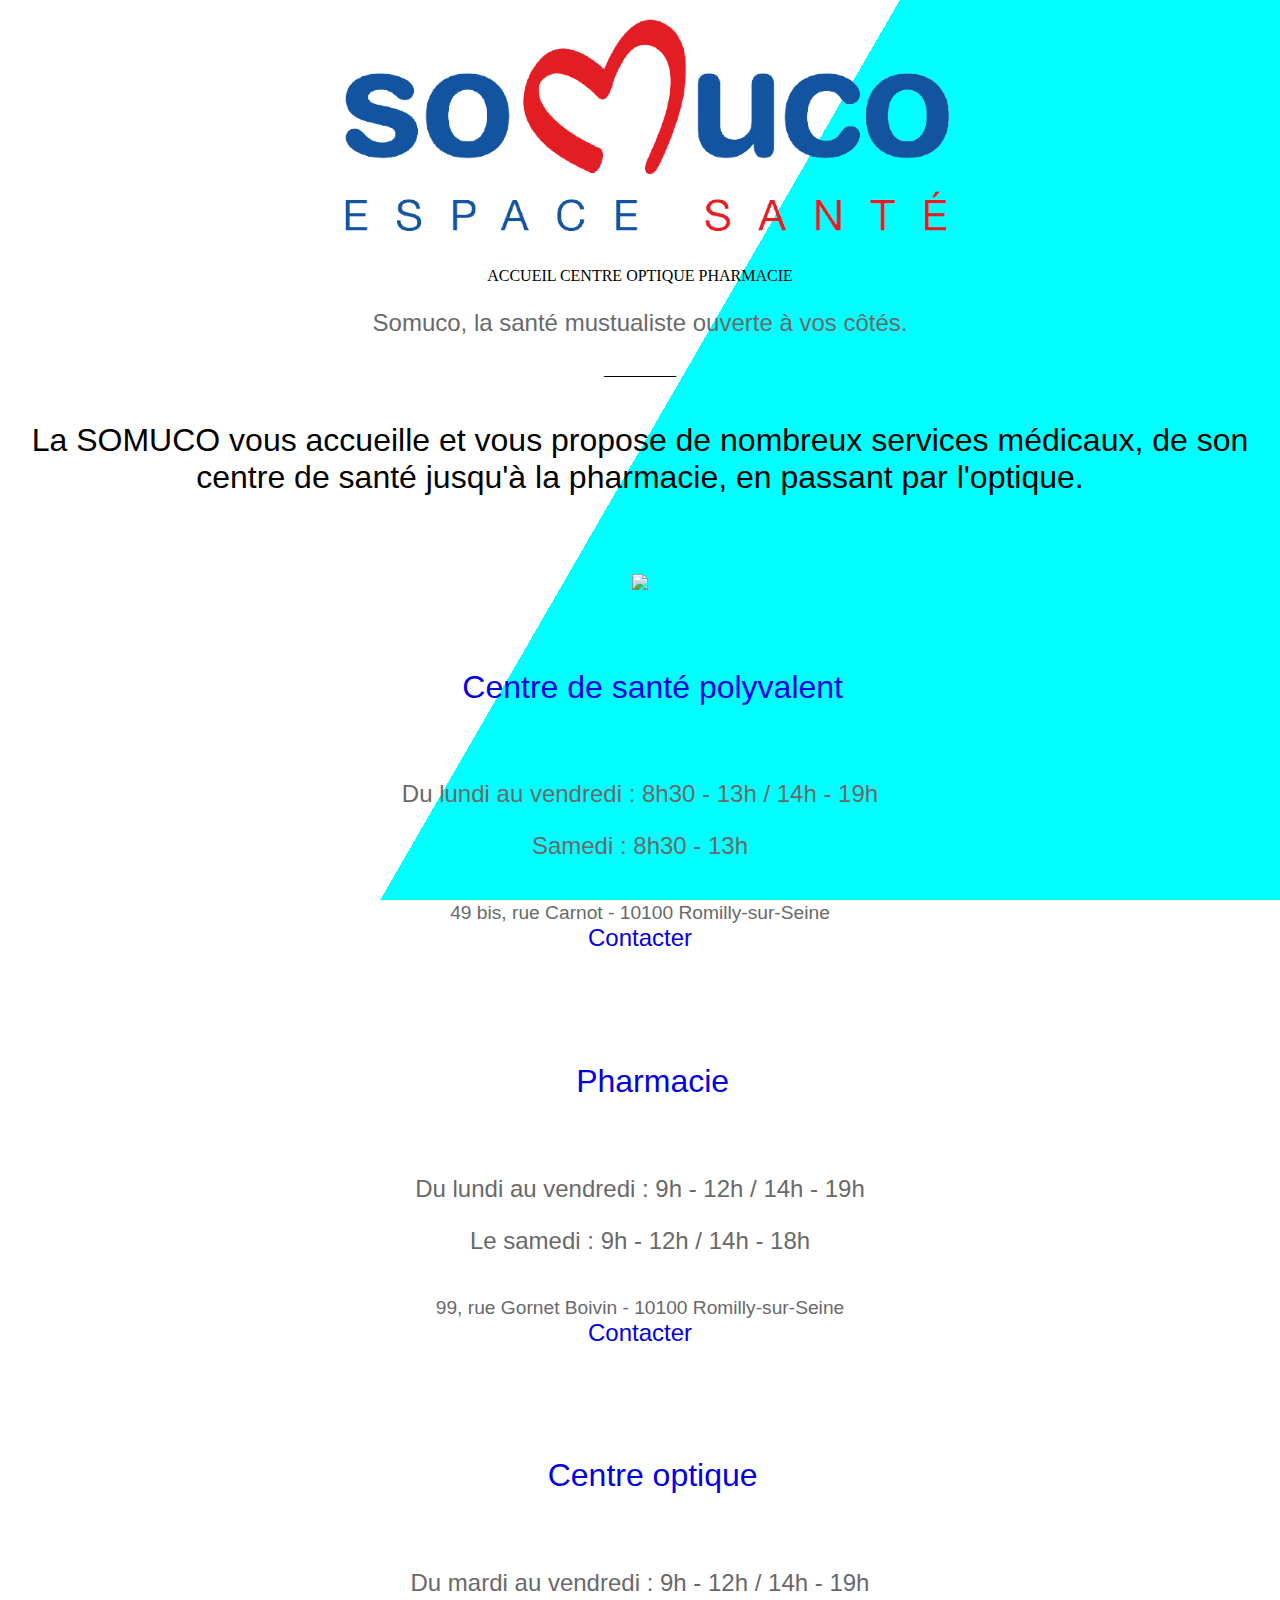
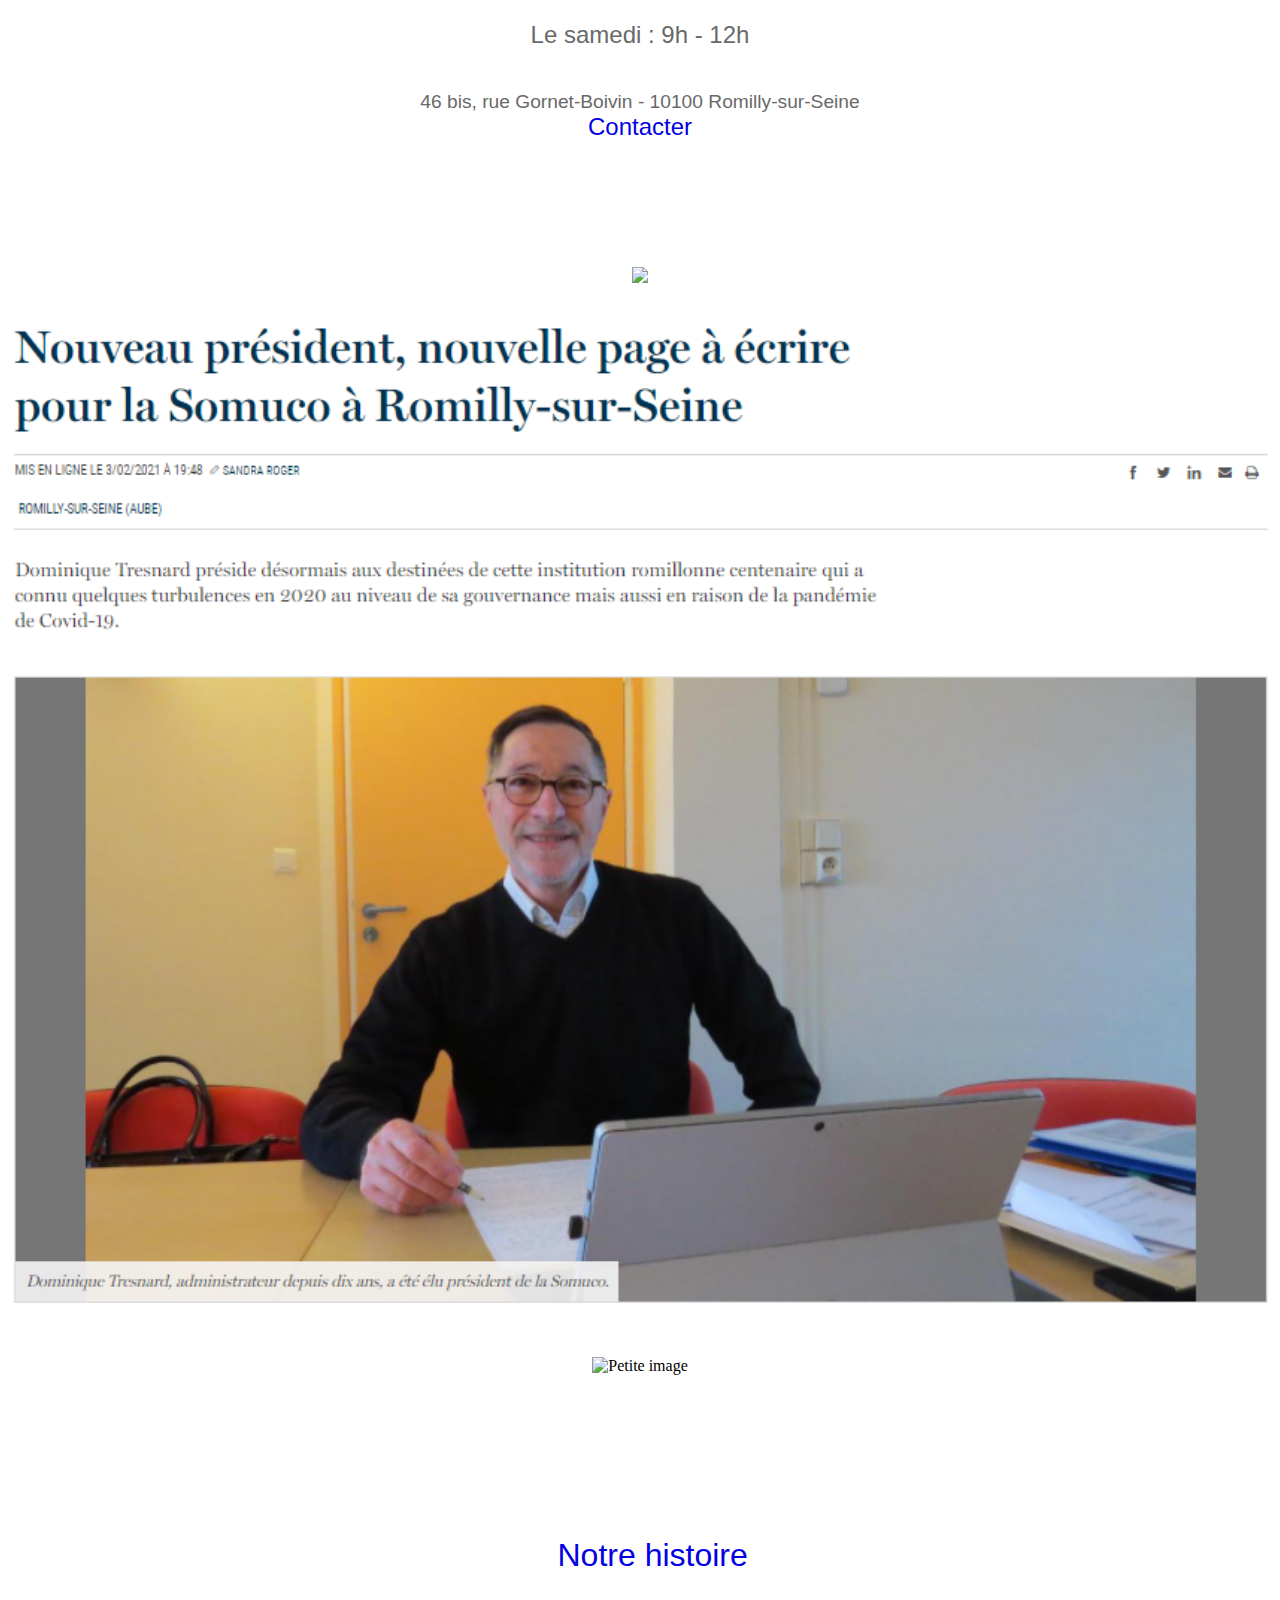
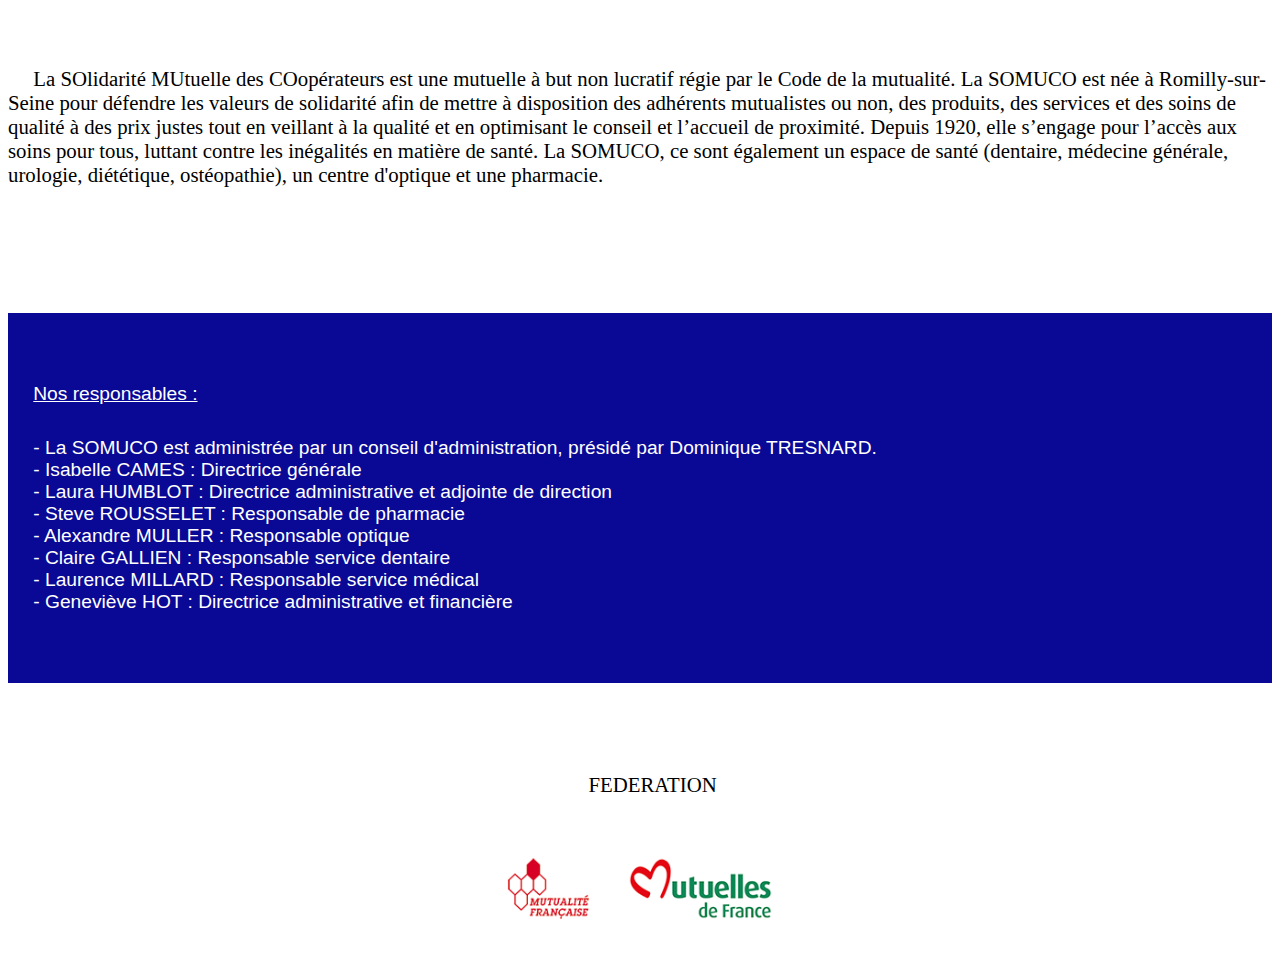
==== index.html @ 4b315953 "Ajout de l'image Grippe.png en actu" ====
<!DOCTYPE html>
<html>

<head>
    <meta charset="utf-8">
    <meta name="viewport" content="width=device-width" />
    <title>Somuco.fr</title>
    <link rel="stylesheet" href="style.css">
    <base href=Somuco.fr>
    <link rel="shortcut icon" type="image/x-icon" href="img/coeur2.png" />
</head>




<style>
    body {
        background-image: -webkit-linear-gradient(-30deg, white 50%, cyan 50%);
        background-attachment: fixed;
        background-position:100%;
    }
</style>





<body>
    <header>
        <center>
            <img src="img/logo2.png" width=50% height=auto>
        </center>

        <center>
            <br/>
            <div>
                <buttonmenu onclick="window.location.href = 'index.html'">ACCUEIL  </buttonmenu>
                <buttonmenu onclick="window.location.href = 'centre.html'">CENTRE  </buttonmenu>
                <buttonmenu onclick="window.location.href = 'optique.html'">OPTIQUE  </buttonmenu>
                <buttonmenu onclick="window.location.href = 'pharmacie.html'">PHARMACIE  </buttonmenu>
            </div>
            <br/>
        </center>

        <center>
            <h3>Somuco, la santé mustualiste ouverte à vos côtés.</h3>
        </center>
    </header>




    <p>
    <center>
        <sepa>_________</sepa>
        <h4>La SOMUCO vous accueille et vous propose de nombreux services médicaux, de son centre de santé jusqu'à la pharmacie, en passant par l'optique. </h4>
    </center>
    </p>
    <br/><br/>

    <center><img src="img/horloge.png" width=30% height=auto>
    
        <h6>Centre de santé polyvalent</h6>
        <h3>Du lundi au vendredi : 8h30 - 13h / 14h - 19h</h3>
        <h3>Samedi : 8h30 - 13h</h3>
        <br/>
        <h3bis>49 bis, rue Carnot - 10100 Romilly-sur-Seine</h3bis>
        <br/>
        <a href="centre.html"><e1>Contacter</e1></a>
        
        <br/><br/><br/>
        <h6>Pharmacie</h6>
        <h3>Du lundi au vendredi : 9h - 12h / 14h - 19h</h3>
        <h3>Le samedi : 9h - 12h / 14h - 18h</h3>
        <br/>
        <h3bis>99, rue Gornet Boivin - 10100 Romilly-sur-Seine</h3bis>
        <br/>
        <a href="pharmacie.html"><e1>Contacter</e1></a>

        <br/><br/><br/>
        <h6>Centre optique</h6>
        <h3>Du mardi au vendredi : 9h - 12h / 14h - 19h</h3>
        <h3>Le samedi : 9h - 12h </h3>
        <br/>
        <h3bis>46 bis, rue Gornet-Boivin - 10100 Romilly-sur-Seine</h3bis>
        <br/>
        <a href="optique.html"><e1>Contacter</e1></a>
    
    </center>
    <br/><br/><br/><br/><br/><br/><br/>




    <center><img src="img/journal.png" width=30% height=auto></center>
    <br/>

    <center>
    <p class="zoom"><a href="https://abonne.lest-eclair.fr/id229327/article/2021-02-03/nouveau-president-nouvelle-page-ecrire-pour-la-somuco-romilly-sur-seine" target="_blank"><img src="img/actu/journalDom.png" alt="Petite image" width=100%/></a></p>
    <br/>
    <p class="zoom"><img src="img/actu/Grippe.PNG" alt="Petite image" width=50%/></p>
    </center>
    <br/><br/><br/><br/>




    <center><h6>Notre histoire</h6></center>
    <br/>
    <h8>
        La SOlidarité MUtuelle des COopérateurs est une mutuelle à but non lucratif régie par le Code de la mutualité. La SOMUCO est née à Romilly-sur-Seine pour défendre les valeurs de solidarité afin de mettre à disposition des adhérents mutualistes ou non,
        des produits, des services et des soins de qualité à des prix justes tout en veillant à la qualité et en optimisant le conseil et l’accueil de proximité. Depuis 1920, elle s’engage pour l’accès aux soins pour tous, luttant contre les inégalités
        en matière de santé. La SOMUCO, ce sont également un espace de santé (dentaire, médecine générale, urologie, diététique, ostéopathie), un centre d'optique et une pharmacie.
    </h8>
    <br/><br/><br/><br/><br/><br/><br/><br/>




    <form>
            <h5><u>Nos responsables :</u></h5>
            <h5>- La SOMUCO est administrée par un conseil d'administration, présidé par Dominique TRESNARD.
                <br/>- Isabelle CAMES : Directrice générale
                <br/>- Laura HUMBLOT : Directrice administrative et adjointe de direction 
                <br/>- Steve ROUSSELET : Responsable de pharmacie
                <br/>- Alexandre MULLER : Responsable optique 
                <br/>- Claire GALLIEN : Responsable service dentaire
                <br/>- Laurence MILLARD : Responsable service médical
                <br/>- Geneviève HOT : Directrice administrative et financière 
                <br/>
            </h5>
    </form>
    <br/><br/><br/><br/><br/>




    <footer>
        <center>
            <h8>FEDERATION</h8>
            <br/><br/><br/><br/>
            <img src="img/federation.png">
        </center>
    </footer>
    <br/><br/>

    <créé en janvier 2021 Par Maxence Jack Daniel GUY, né le 23 septembre 2003 à Reims, via le logiciel VSCode>


</body>

</html>
---- style.css ----
@media screen and (min-width:1300px){

    body {
        background-position: 100%;
        background-attachment: fixed;
    }

    div {
        text-align: center;
        display: inline-block;
    }

    vertical {
        vertical-align: middle;
    }

    button {
        float: left;
        width: 300px;
        line-height: 50px;
        border-block-end-style: blue;
        color: rgb(16, 16, 148);
        font-family: -apple-system, BlinkMacSystemFont, 'Segoe UI', Roboto, Oxygen, Ubuntu, Cantarell, 'Open Sans', 'Helvetica Neue', sans-serif;
        font-weight: bold;
        font-size: 125%;
        background-color: rgba(255, 255, 255, 0);
        border: white;
        display: block;
        margin: auto;
    }

    button:hover {
        text-decoration: underline;
        color: rgb(9, 9, 150);
    }

    a:link {
        text-decoration: none;
    }

    a:hover {
        text-decoration: underline;
    }

    .zoom {
        -webkit-transform: scale(1);
        transform: scale(1);
        -webkit-transition: .3s ease-in-out;
        transition: .3s ease-in-out;
    }

    .zoom:hover {
        -webkit-transform: scale(1.2);
        transform: scale(1.2);
    }

    .d1 {
        width: 576px;
        height: 432px;
        margin: 50px auto;
        box-shadow: 0px 15px 10px -5px #777;
        background-color: #EDEDED;
        background-size: contain;
        animation: fondu 15s ease-in-out infinite both;
    }

    .d1:hover {
        animation-play-state: paused;
    }

    #slideshow {
        position: left;
        width: 100%;
        height: auto;
        overflow: hidden;
    }

    #colonne {
        column-count: 3;
        column-width: 100px;
    }

    #colonne1 {
        float: left;
        width: 1/3%;
        background: rgba(255, 255, 255, 0);
        padding-left: 2%;
    }

    #colonne2 {
        float: right;
        width: 1/3%;
        background: rgba(255, 255, 255, 0);
        padding-right: 2%;
    }

    #centre {
        background: rgba(255, 255, 255, 0);
        overflow: hidden;
        float: right;
        float: left;
        width: 1/3%;
        padding-left: 4%;
        padding-right: 4%;
    }

    .flotte {
        float: left;
        padding-right: 3%;
        padding-left: 1%;
    }

    .flotte2 {
        float: right;
        padding-left: 3%;
    }

    form {
        background-color: rgb(9, 9, 150);
        padding-top: 3%;
        padding-bottom: 3%;
    }

    form2 {
        background-color: rgba(255, 0, 0, 0.863);
        padding-top: 3%;
        padding-bottom: 3%;
    }

    form3 {
        background-color: white;
        text-align: right;
    }

    h2 {
        color: rgb(4, 0, 228);
        font-family: 'Trebuchet MS', 'Lucida Sans Unicode', 'Lucida Grande', 'Lucida Sans', Arial, sans-serif;
        font-size: 225%;
    }

    h3 {
        color: rgb(105, 105, 105);
        font-family: -apple-system, BlinkMacSystemFont, 'Segoe UI', Roboto, Oxygen, Ubuntu, Cantarell, 'Open Sans', 'Helvetica Neue', sans-serif;
        font-size: 150%;
        font-weight: lighter;
    }

    h3bis {
        color: rgb(105, 105, 105);
        font-family: -apple-system, BlinkMacSystemFont, 'Segoe UI', Roboto, Oxygen, Ubuntu, Cantarell, 'Open Sans', 'Helvetica Neue', sans-serif;
        font-size: 120%;
        font-weight: lighter;
    }

    h4 {
        font-family: -apple-system, BlinkMacSystemFont, 'Segoe UI', Roboto, Oxygen, Ubuntu, Cantarell, 'Open Sans', 'Helvetica Neue', sans-serif;
        font-size: 200%;
        font-weight: lighter;
    }

    e4 {
        font-family: -apple-system, BlinkMacSystemFont, 'Segoe UI', Roboto, Oxygen, Ubuntu, Cantarell, 'Open Sans', 'Helvetica Neue', sans-serif;
        font-size: 200%;
        font-weight: lighter;
        margin-top: 0%;
    }

    h5 {
        font-family: -apple-system, BlinkMacSystemFont, 'Segoe UI', Roboto, Oxygen, Ubuntu, Cantarell, 'Open Sans', 'Helvetica Neue', sans-serif;
        font-weight: lighter;
        color: white;
        padding-left: 2%;
        font-size: 120%;
        text-align: left;
    }

    h6 {
        font-family: -apple-system, BlinkMacSystemFont, 'Segoe UI', Roboto, Oxygen, Ubuntu, Cantarell, 'Open Sans', 'Helvetica Neue', sans-serif;
        font-size: 200%;
        font-weight: lighter;
        color: rgb(4, 0, 228);
        padding-left: 2%;
    }

    h7 {
        font-family: -apple-system, BlinkMacSystemFont, 'Segoe UI', Roboto, Oxygen, Ubuntu, Cantarell, 'Open Sans', 'Helvetica Neue', sans-serif;
        font-size: 200%;
        font-weight: lighter;
        color: red;
        padding-left: 2%;
    }

    h8 {
        font-family: 'Times New Roman', Times, serif;
        font-size: 130%;
        font-weight: lighter;
        padding-left: 2%;
    }

    h9 {
        color: red;
    }

    e1 {
        color: rgb(4, 0, 228);
        font-family: -apple-system, BlinkMacSystemFont, 'Segoe UI', Roboto, Oxygen, Ubuntu, Cantarell, 'Open Sans', 'Helvetica Neue', sans-serif;
        font-size: 150%;
        font-weight: lighter;
    }

    e2 {
        color: rgb(16, 16, 148);
        font-family: -apple-system, BlinkMacSystemFont, 'Segoe UI', Roboto, Oxygen, Ubuntu, Cantarell, 'Open Sans', 'Helvetica Neue', sans-serif;
        font-weight: bold;
        font-size: 125%;
        vertical-align: middle;
    }
}




@media screen and (max-width:1080) and (min-width:1080px) {

    body {
        background-position: 200%;
        background-attachment: fixed;
        width:50%;
    }

    div {
        text-align: center;
        display: inline-block;
    }

    vertical {
        vertical-align: middle;
    }

    button {
        float: left;
        width: 300px;
        line-height: 50px;
        border-block-end-style: blue;
        color: rgb(16, 16, 148);
        font-family: -apple-system, BlinkMacSystemFont, 'Segoe UI', Roboto, Oxygen, Ubuntu, Cantarell, 'Open Sans', 'Helvetica Neue', sans-serif;
        font-weight: bold;
        font-size: 125%;
        background-color: rgba(255, 255, 255, 0);
        border: white;
        display: block;
        margin: auto;
    }

    button:hover {
        text-decoration: underline;
        color: rgb(9, 9, 150);
    }

    a:link {
        text-decoration: none;
    }

    a:hover {
        text-decoration: underline;
    }

    .zoom {
        -webkit-transform: scale(1);
        transform: scale(1);
        -webkit-transition: .3s ease-in-out;
        transition: .3s ease-in-out;
    }

    .zoom:hover {
        -webkit-transform: scale(1.2);
        transform: scale(1.2);
    }

    .d1 {
        width: 576px;
        height: 432px;
        margin: 50px auto;
        box-shadow: 0px 15px 10px -5px #777;
        background-color: #EDEDED;
        background-size: contain;
        animation: fondu 15s ease-in-out infinite both;
    }

    .d1:hover {
        animation-play-state: paused;
    }

    #slideshow {
        position: left;
        width: 100%;
        height: auto;
        overflow: hidden;
    }

    #colonne {
        column-count: 3;
        column-width: 100px;
    }

    #colonne1 {
        float: left;
        width: 1/3%;
        background: rgba(255, 255, 255, 0);
        padding-left: 2%;
    }

    #colonne2 {
        float: right;
        width: 1/3%;
        background: rgba(255, 255, 255, 0);
        padding-right: 2%;
    }

    #centre {
        background: rgba(255, 255, 255, 0);
        overflow: hidden;
        float: right;
        float: left;
        width: 1/3%;
        padding-left: 4%;
        padding-right: 4%;
    }

    .flotte {
        float: left;
        padding-right: 3%;
        padding-left: 1%;
    }

    .flotte2 {
        float: right;
        padding-left: 3%;
    }

    form {
        background-color: rgb(9, 9, 150);
        padding-top: 3%;
        padding-bottom: 3%;
    }

    form2 {
        background-color: rgba(255, 0, 0, 0.863);
        padding-top: 3%;
        padding-bottom: 3%;
    }

    form3 {
        background-color: white;
        text-align: right;
    }

    h2 {
        color: rgb(4, 0, 228);
        font-family: 'Trebuchet MS', 'Lucida Sans Unicode', 'Lucida Grande', 'Lucida Sans', Arial, sans-serif;
        font-size: 225%;
    }

    h3 {
        color: rgb(105, 105, 105);
        font-family: -apple-system, BlinkMacSystemFont, 'Segoe UI', Roboto, Oxygen, Ubuntu, Cantarell, 'Open Sans', 'Helvetica Neue', sans-serif;
        font-size: 150%;
        font-weight: lighter;
    }

    h3bis {
        color: rgb(105, 105, 105);
        font-family: -apple-system, BlinkMacSystemFont, 'Segoe UI', Roboto, Oxygen, Ubuntu, Cantarell, 'Open Sans', 'Helvetica Neue', sans-serif;
        font-size: 120%;
        font-weight: lighter;
    }

    h4 {
        font-family: -apple-system, BlinkMacSystemFont, 'Segoe UI', Roboto, Oxygen, Ubuntu, Cantarell, 'Open Sans', 'Helvetica Neue', sans-serif;
        font-size: 200%;
        font-weight: lighter;
    }

    e4 {
        font-family: -apple-system, BlinkMacSystemFont, 'Segoe UI', Roboto, Oxygen, Ubuntu, Cantarell, 'Open Sans', 'Helvetica Neue', sans-serif;
        font-size: 200%;
        font-weight: lighter;
        margin-top: 0%;
    }

    h5 {
        font-family: -apple-system, BlinkMacSystemFont, 'Segoe UI', Roboto, Oxygen, Ubuntu, Cantarell, 'Open Sans', 'Helvetica Neue', sans-serif;
        font-weight: lighter;
        color: white;
        padding-left: 2%;
        font-size: 120%;
        text-align: left;
    }

    h6 {
        font-family: -apple-system, BlinkMacSystemFont, 'Segoe UI', Roboto, Oxygen, Ubuntu, Cantarell, 'Open Sans', 'Helvetica Neue', sans-serif;
        font-size: 200%;
        font-weight: lighter;
        color: rgb(4, 0, 228);
        padding-left: 2%;
    }

    h7 {
        font-family: -apple-system, BlinkMacSystemFont, 'Segoe UI', Roboto, Oxygen, Ubuntu, Cantarell, 'Open Sans', 'Helvetica Neue', sans-serif;
        font-size: 200%;
        font-weight: lighter;
        color: red;
        padding-left: 2%;
    }

    h8 {
        font-family: 'Times New Roman', Times, serif;
        font-size: 130%;
        font-weight: lighter;
        padding-left: 2%;
    }

    h9 {
        color: red;
    }

    e1 {
        color: rgb(4, 0, 228);
        font-family: -apple-system, BlinkMacSystemFont, 'Segoe UI', Roboto, Oxygen, Ubuntu, Cantarell, 'Open Sans', 'Helvetica Neue', sans-serif;
        font-size: 150%;
        font-weight: lighter;
    }

    e2 {
        border-block-end-style: blue;
        color: rgb(16, 16, 148);
        font-family: -apple-system, BlinkMacSystemFont, 'Segoe UI', Roboto, Oxygen, Ubuntu, Cantarell, 'Open Sans', 'Helvetica Neue', sans-serif;
        font-weight: bold;
        font-size: 125%;
        vertical-align: middle;
    }
}




@media screen and (min-width:1080px) and (max-width: 1400px) {
    body {
        background-attachment: fixed;
    }

    div {
        text-align: center;
        display: inline-block;
    }

    vertical {
        vertical-align: middle;
    }

    button {
        float: left;
        width: 150px;
        line-height: 50px;
        border-block-end-style: blue;
        color: rgb(16, 16, 148);
        font-family: -apple-system, BlinkMacSystemFont, 'Segoe UI', Roboto, Oxygen, Ubuntu, Cantarell, 'Open Sans', 'Helvetica Neue', sans-serif;
        font-weight: bold;
        font-size: 125%;
        background-color: rgba(255, 255, 255, 0);
        border: white;
        display: block;
        margin: auto;
    }

    button:hover {
        text-decoration: underline;
        color: rgb(9, 9, 150);
    }

    a:link {
        text-decoration: none;
    }

    a:hover {
        text-decoration: underline;
    }

    .zoom {
        -webkit-transform: scale(1);
        transform: scale(1);
        -webkit-transition: .3s ease-in-out;
        transition: .3s ease-in-out;
    }

    .zoom:hover {
        -webkit-transform: scale(1.2);
        transform: scale(1.2);
    }

    .d1 {
        width: 576px;
        height: 432px;
        margin: 50px auto;
        box-shadow: 0px 15px 10px -5px #777;
        background-color: #EDEDED;
        background-size: contain;
        animation: fondu 15s ease-in-out infinite both;
    }

    .d1:hover {
        animation-play-state: paused;
    }

    #slideshow {
        position: left;
        width: 100%;
        height: auto;
        overflow: hidden;
    }

    #colonne {
        column-count: 3;
        column-width: 100px;
    }

    #colonne1 {
        float: left;
        width: 1/3%;
        background: rgba(255, 255, 255, 0);
        padding-left: 2%;
    }

    #colonne2 {
        float: right;
        width: 1/3%;
        background: rgba(255, 255, 255, 0);
        padding-right: 2%;
    }

    #centre {
        background: rgba(255, 255, 255, 0);
        overflow: hidden;
        float: right;
        float: left;
        width: 1/3%;
        padding-left: 4%;
        padding-right: 4%;
    }

    .flotte {
        float: left;
        padding-right: 3%;
        padding-left: 1%;
    }

    .flotte2 {
        float: right;
        padding-left: 3%;
    }

    form {
        background-color: rgb(9, 9, 150);
        padding-top: 3%;
        padding-bottom: 3%;
    }

    form2 {
        background-color: rgba(255, 0, 0, 0.863);
        padding-top: 3%;
        padding-bottom: 3%;
    }

    form3 {
        background-color: white;
        text-align: right;
    }

    h2 {
        color: rgb(4, 0, 228);
        font-family: 'Trebuchet MS', 'Lucida Sans Unicode', 'Lucida Grande', 'Lucida Sans', Arial, sans-serif;
        font-size: 225%;
    }

    h3 {
        color: rgb(105, 105, 105);
        font-family: -apple-system, BlinkMacSystemFont, 'Segoe UI', Roboto, Oxygen, Ubuntu, Cantarell, 'Open Sans', 'Helvetica Neue', sans-serif;
        font-size: 150%;
        font-weight: lighter;
    }

    h3bis {
        color: rgb(105, 105, 105);
        font-family: -apple-system, BlinkMacSystemFont, 'Segoe UI', Roboto, Oxygen, Ubuntu, Cantarell, 'Open Sans', 'Helvetica Neue', sans-serif;
        font-size: 120%;
        font-weight: lighter;
    }

    h4 {
        font-family: -apple-system, BlinkMacSystemFont, 'Segoe UI', Roboto, Oxygen, Ubuntu, Cantarell, 'Open Sans', 'Helvetica Neue', sans-serif;
        font-size: 200%;
        font-weight: lighter;
    }

    e4 {
        font-family: -apple-system, BlinkMacSystemFont, 'Segoe UI', Roboto, Oxygen, Ubuntu, Cantarell, 'Open Sans', 'Helvetica Neue', sans-serif;
        font-size: 200%;
        font-weight: lighter;
        margin-top: 0%;
    }

    h5 {
        font-family: -apple-system, BlinkMacSystemFont, 'Segoe UI', Roboto, Oxygen, Ubuntu, Cantarell, 'Open Sans', 'Helvetica Neue', sans-serif;
        font-weight: lighter;
        color: white;
        padding-left: 2%;
        font-size: 120%;
        text-align: left;
    }

    h6 {
        font-family: -apple-system, BlinkMacSystemFont, 'Segoe UI', Roboto, Oxygen, Ubuntu, Cantarell, 'Open Sans', 'Helvetica Neue', sans-serif;
        font-size: 200%;
        font-weight: lighter;
        color: rgb(4, 0, 228);
        padding-left: 2%;
    }

    h7 {
        font-family: -apple-system, BlinkMacSystemFont, 'Segoe UI', Roboto, Oxygen, Ubuntu, Cantarell, 'Open Sans', 'Helvetica Neue', sans-serif;
        font-size: 200%;
        font-weight: lighter;
        color: red;
        padding-left: 2%;
    }

    h8 {
        font-family: 'Times New Roman', Times, serif;
        font-size: 130%;
        font-weight: lighter;
        padding-left: 2%;
    }

    h9 {
        color: red;
    }

    e1 {
        color: rgb(4, 0, 228);
        font-family: -apple-system, BlinkMacSystemFont, 'Segoe UI', Roboto, Oxygen, Ubuntu, Cantarell, 'Open Sans', 'Helvetica Neue', sans-serif;
        font-size: 150%;
        font-weight: lighter;
    }
    
    e2 {
        border-block-end-style: blue;
        color: rgb(16, 16, 148);
        font-family: -apple-system, BlinkMacSystemFont, 'Segoe UI', Roboto, Oxygen, Ubuntu, Cantarell, 'Open Sans', 'Helvetica Neue', sans-serif;
        font-weight: bold;
        font-size: 125%;
        vertical-align: middle;
    }
}



@media screen and (min-width:0px) and (max-width: 1080px) {
    body {
        background-attachment: fixed;
        width:auto;
        
    }

    div {
        text-align: center;
        display: inline-block;
    }

    vertical {
        vertical-align: middle;
    }

    button {
        float: left;
        width: 150px;
        line-height: 50px;
        border-block-end-style: blue;
        color: rgb(16, 16, 148);
        font-family: -apple-system, BlinkMacSystemFont, 'Segoe UI', Roboto, Oxygen, Ubuntu, Cantarell, 'Open Sans', 'Helvetica Neue', sans-serif;
        font-weight: bold;
        font-size: 125%;
        background-color: rgba(255, 255, 255, 0);
        border: white;
        display: block;
        margin: auto;
    }

    button:hover {
        text-decoration: underline;
        color: rgb(9, 9, 150);
    }

    a:link {
        text-decoration: none;
    }

    a:hover {
        text-decoration: underline;
    }

    .zoom {
        -webkit-transform: scale(1);
        transform: scale(1);
        -webkit-transition: .3s ease-in-out;
        transition: .3s ease-in-out;
    }

    .zoom:hover {
        -webkit-transform: scale(1.2);
        transform: scale(1.2);
    }

    .d1 {
        width: 576px;
        height: 432px;
        margin: 50px auto;
        box-shadow: 0px 15px 10px -5px #777;
        background-color: #EDEDED;
        background-size: contain;
        animation: fondu 15s ease-in-out infinite both;
    }

    .d1:hover {
        animation-play-state: paused;
    }

    #slideshow {
        position: left;
        width: 100%;
        height: auto;
        overflow: hidden;
    }

    #colonne {
        column-count: 3;
        column-width: 100px;
    }

    #colonne1 {
        float: left;
        width: 1/3%;
        background: rgba(255, 255, 255, 0);
        padding-left: 2%;
    }

    #colonne2 {
        float: right;
        width: 1/3%;
        background: rgba(255, 255, 255, 0);
        padding-right: 2%;
    }

    #centre {
        background: rgba(255, 255, 255, 0);
        overflow: hidden;
        float: right;
        float: left;
        width: 1/3%;
        padding-left: 4%;
        padding-right: 4%;
    }

    .flotte {
        float: left;
        padding-right: 3%;
        padding-left: 1%;
    }

    .flotte2 {
        float: right;
        padding-left: 3%;
    }

    form {
        background-color: rgb(9, 9, 150);
        padding-top: 3%;
        padding-bottom: 3%;
    }

    form2 {
        background-color: rgba(255, 0, 0, 0.863);
        padding-top: 3%;
        padding-bottom: 3%;
    }

    form3 {
        background-color: white;
        text-align: right;
    }

    h2 {
        color: rgb(4, 0, 228);
        font-family: 'Trebuchet MS', 'Lucida Sans Unicode', 'Lucida Grande', 'Lucida Sans', Arial, sans-serif;
        font-size: 225%;
    }

    h3 {
        color: rgb(105, 105, 105);
        font-family: -apple-system, BlinkMacSystemFont, 'Segoe UI', Roboto, Oxygen, Ubuntu, Cantarell, 'Open Sans', 'Helvetica Neue', sans-serif;
        font-size: 150%;
        font-weight: lighter;
    }

    h3bis {
        color: rgb(105, 105, 105);
        font-family: -apple-system, BlinkMacSystemFont, 'Segoe UI', Roboto, Oxygen, Ubuntu, Cantarell, 'Open Sans', 'Helvetica Neue', sans-serif;
        font-size: 120%;
        font-weight: lighter;
    }

    h4 {
        font-family: -apple-system, BlinkMacSystemFont, 'Segoe UI', Roboto, Oxygen, Ubuntu, Cantarell, 'Open Sans', 'Helvetica Neue', sans-serif;
        font-size: 200%;
        font-weight: lighter;
    }

    e4 {
        font-family: -apple-system, BlinkMacSystemFont, 'Segoe UI', Roboto, Oxygen, Ubuntu, Cantarell, 'Open Sans', 'Helvetica Neue', sans-serif;
        font-size: 200%;
        font-weight: lighter;
        margin-top: 0%;
    }

    h5 {
        font-family: -apple-system, BlinkMacSystemFont, 'Segoe UI', Roboto, Oxygen, Ubuntu, Cantarell, 'Open Sans', 'Helvetica Neue', sans-serif;
        font-weight: lighter;
        color: white;
        padding-left: 2%;
        font-size: 120%;
        text-align: left;
    }

    h6 {
        font-family: -apple-system, BlinkMacSystemFont, 'Segoe UI', Roboto, Oxygen, Ubuntu, Cantarell, 'Open Sans', 'Helvetica Neue', sans-serif;
        font-size: 200%;
        font-weight: lighter;
        color: rgb(4, 0, 228);
        padding-left: 2%;
    }

    h7 {
        font-family: -apple-system, BlinkMacSystemFont, 'Segoe UI', Roboto, Oxygen, Ubuntu, Cantarell, 'Open Sans', 'Helvetica Neue', sans-serif;
        font-size: 200%;
        font-weight: lighter;
        color: red;
        padding-left: 2%;
    }

    h8 {
        font-family: 'Times New Roman', Times, serif;
        font-size: 130%;
        font-weight: lighter;
        padding-left: 2%;
    }

    h9 {
        color: red;
    }

    e1 {
        color: rgb(4, 0, 228);
        font-family: -apple-system, BlinkMacSystemFont, 'Segoe UI', Roboto, Oxygen, Ubuntu, Cantarell, 'Open Sans', 'Helvetica Neue', sans-serif;
        font-size: 150%;
        font-weight: lighter;
    }
    
    e2 {
        border-block-end-style: blue;
        color: rgb(16, 16, 148);
        font-family: -apple-system, BlinkMacSystemFont, 'Segoe UI', Roboto, Oxygen, Ubuntu, Cantarell, 'Open Sans', 'Helvetica Neue', sans-serif;
        font-weight: bold;
        font-size: 125%;
    }
}
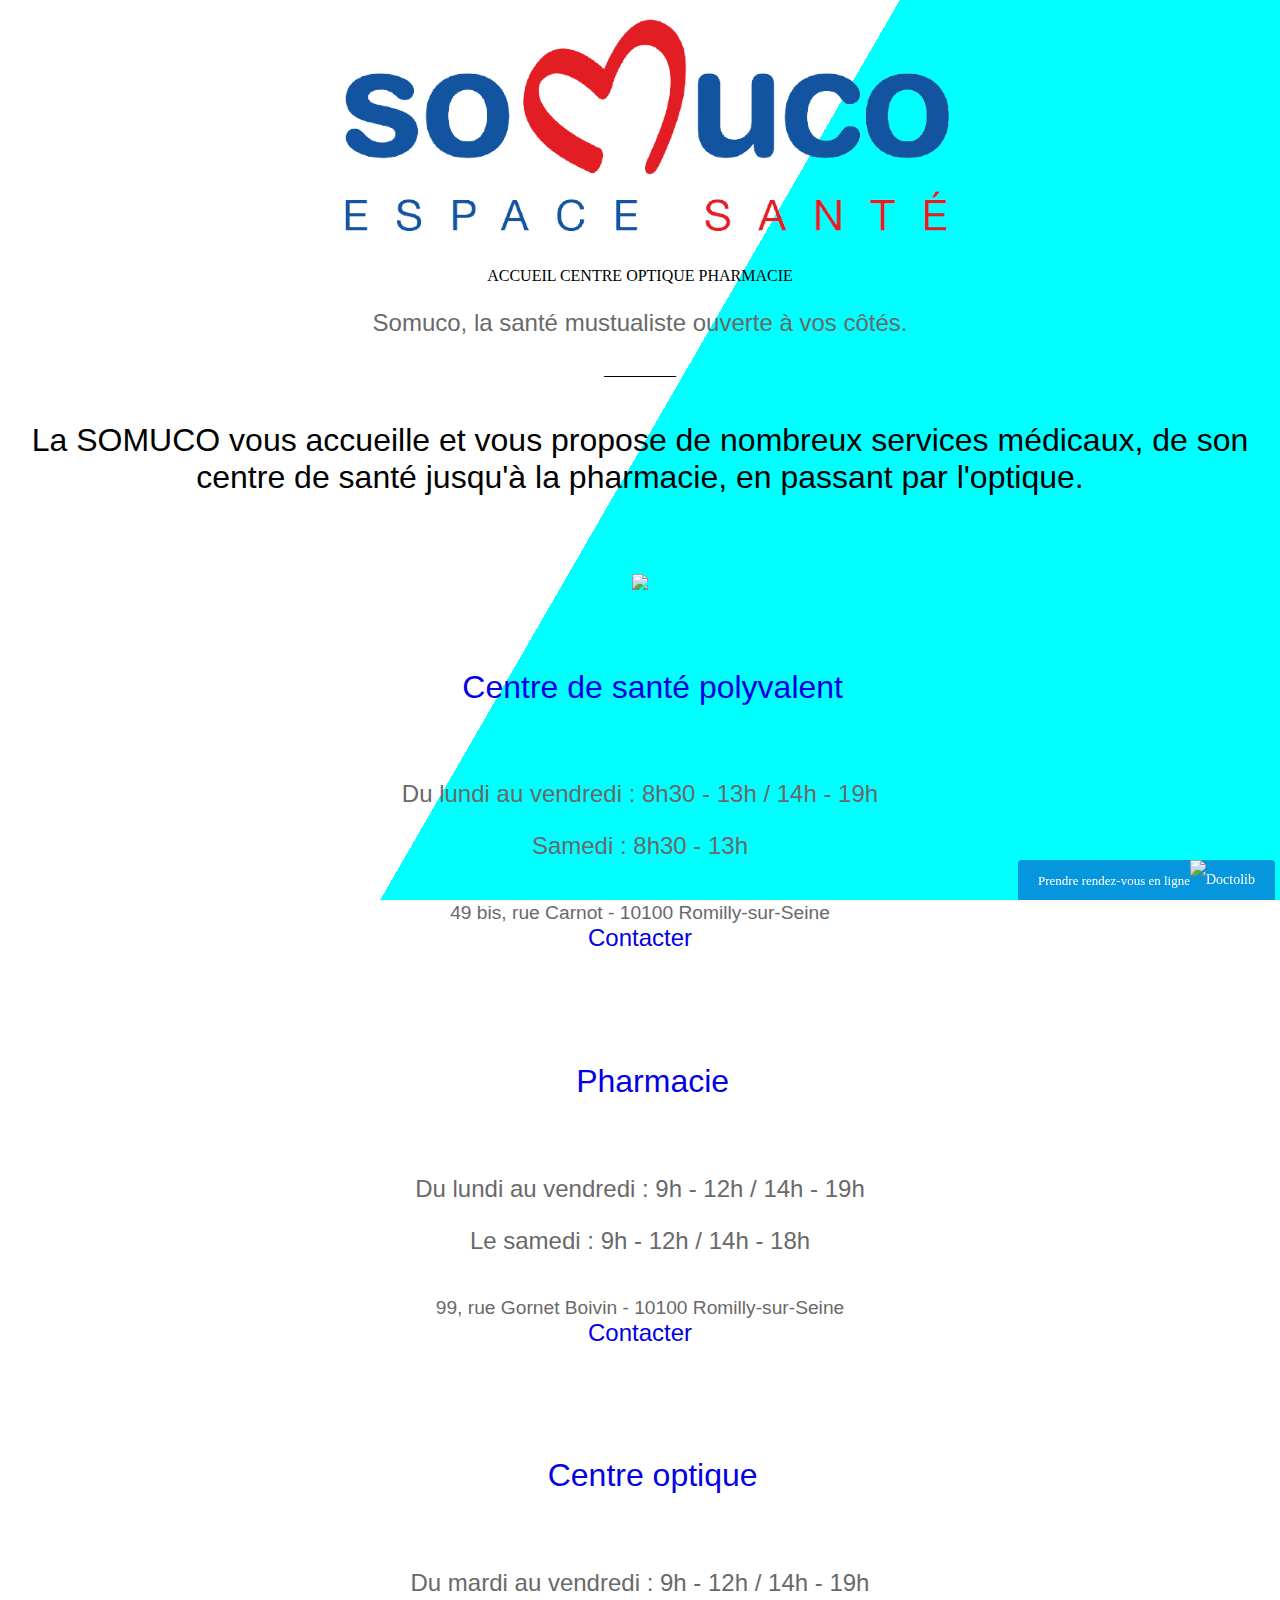
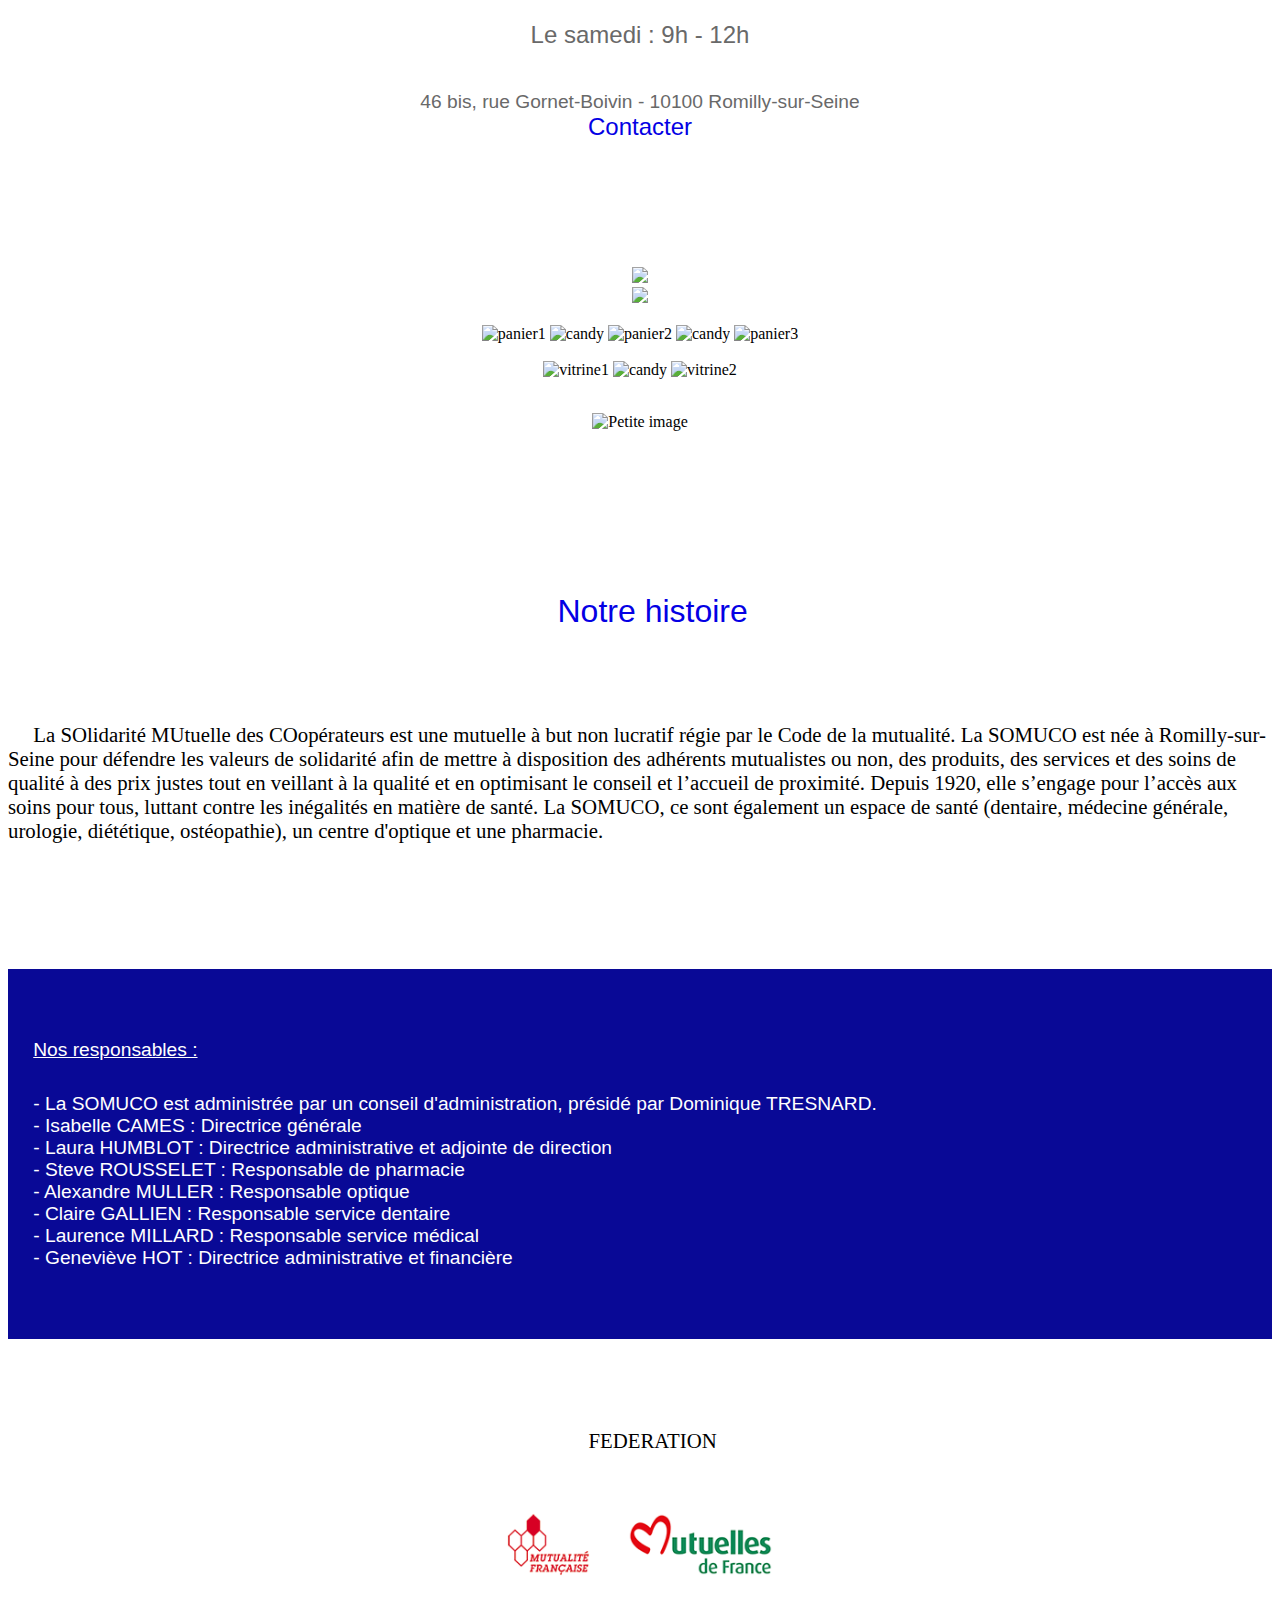
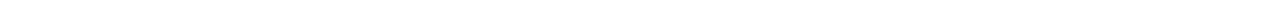
==== commit 4cfdcbcb: "add button Doctolib" ====
--- a/index.html
+++ b/index.html
@@ -53,6 +53,7 @@
     <p>
     <center>
         <sepa>_________</sepa>
+        <a href="https://www.doctolib.fr/centre-medical-et-dentaire/romilly-sur-seine/solidarite-mutuelle-des-cooperateurs-somuco?utm_campaign=website-button&amp;utm_source=solidarite-mutuelle-des-cooperateurs-somuco-website-button&amp;utm_medium=referral&amp;utm_content=option-5&amp;utm_term=solidarite-mutuelle-des-cooperateurs-somuco" style="display:block;text-align:center;background-color:#0596DE;color:#ffffff;font-size:14px;overflow:hidden;width:257px;height:40px;border-bottom-right-radius:none;border-bottom-left-radius:none;position:fixed;bottom:0;right:5px;z-index:1000;border-top-left-radius:4px;border-top-right-radius:4px;line-height:40px" target="_blank" data-reactroot=""><span style="font-size:13px">Prendre rendez-vous en ligne</span><img style="height:15px;margin-bottom:3px;vertical-align:middle;width:auto" src="https://pro.doctolib.fr/external_button/doctolib-white-transparent.png" alt="Doctolib"/></a>
         <h4>La SOMUCO vous accueille et vous propose de nombreux services médicaux, de son centre de santé jusqu'à la pharmacie, en passant par l'optique. </h4>
     </center>
     </p>
@@ -92,13 +93,29 @@
 
 
 
-    <center><img src="img/journal.png" width=30% height=auto></center>
+    <center><img src="img/journal.png" width=30% height=auto>
     <br/>
 
-    <center>
-    <p class="zoom"><a href="https://abonne.lest-eclair.fr/id229327/article/2021-02-03/nouveau-president-nouvelle-page-ecrire-pour-la-somuco-romilly-sur-seine" target="_blank"><img src="img/actu/journalDom.png" alt="Petite image" width=100%/></a></p>
-    <br/>
-    <p class="zoom"><img src="img/actu/Grippe.PNG" alt="Petite image" width=50%/></p>
+    <img src="img/pharmacie/Noël/Joyeux_Noël.png" width="50%">
+    <br/><br/>
+
+    <div id="photos3">
+        <img src="img/pharmacie/Noël/panier1_red.jpg" alt="panier1" width="20%"/> 
+        <img src="img/pharmacie/Noël/candy_canne_red.png" alt="candy" width="10%"/>
+        <img src="img/pharmacie/Noël/panier2_red.jpg" alt="panier2" width="20%"/>
+        <img src="img/pharmacie/Noël/candy_canne_red.png" alt="candy" width="10%"/>
+        <img src="img/pharmacie/Noël/panier3_red.jpg" alt="panier3" width="20%"/>
+    </div>
+    
+    <br/><br/>
+    <div id="photos3">
+        <img src="img/pharmacie/Noël/vitrine1_red.jpg" alt="vitrine1" width="40%"/> 
+        <img src="img/pharmacie/Noël/candy_canne_red.png" alt="candy"width="10%"/>
+        <img src="img/pharmacie/Noël/vitrine2_red.jpg" alt="vitrine2" width="40%"/>
+    </div>
+
+    <br/><br/>
+    <p class="zoom"><img src="img/actu/Grippe.PNG" alt="Petite image" width="50%"/></p>
     </center>
     <br/><br/><br/><br/>
 
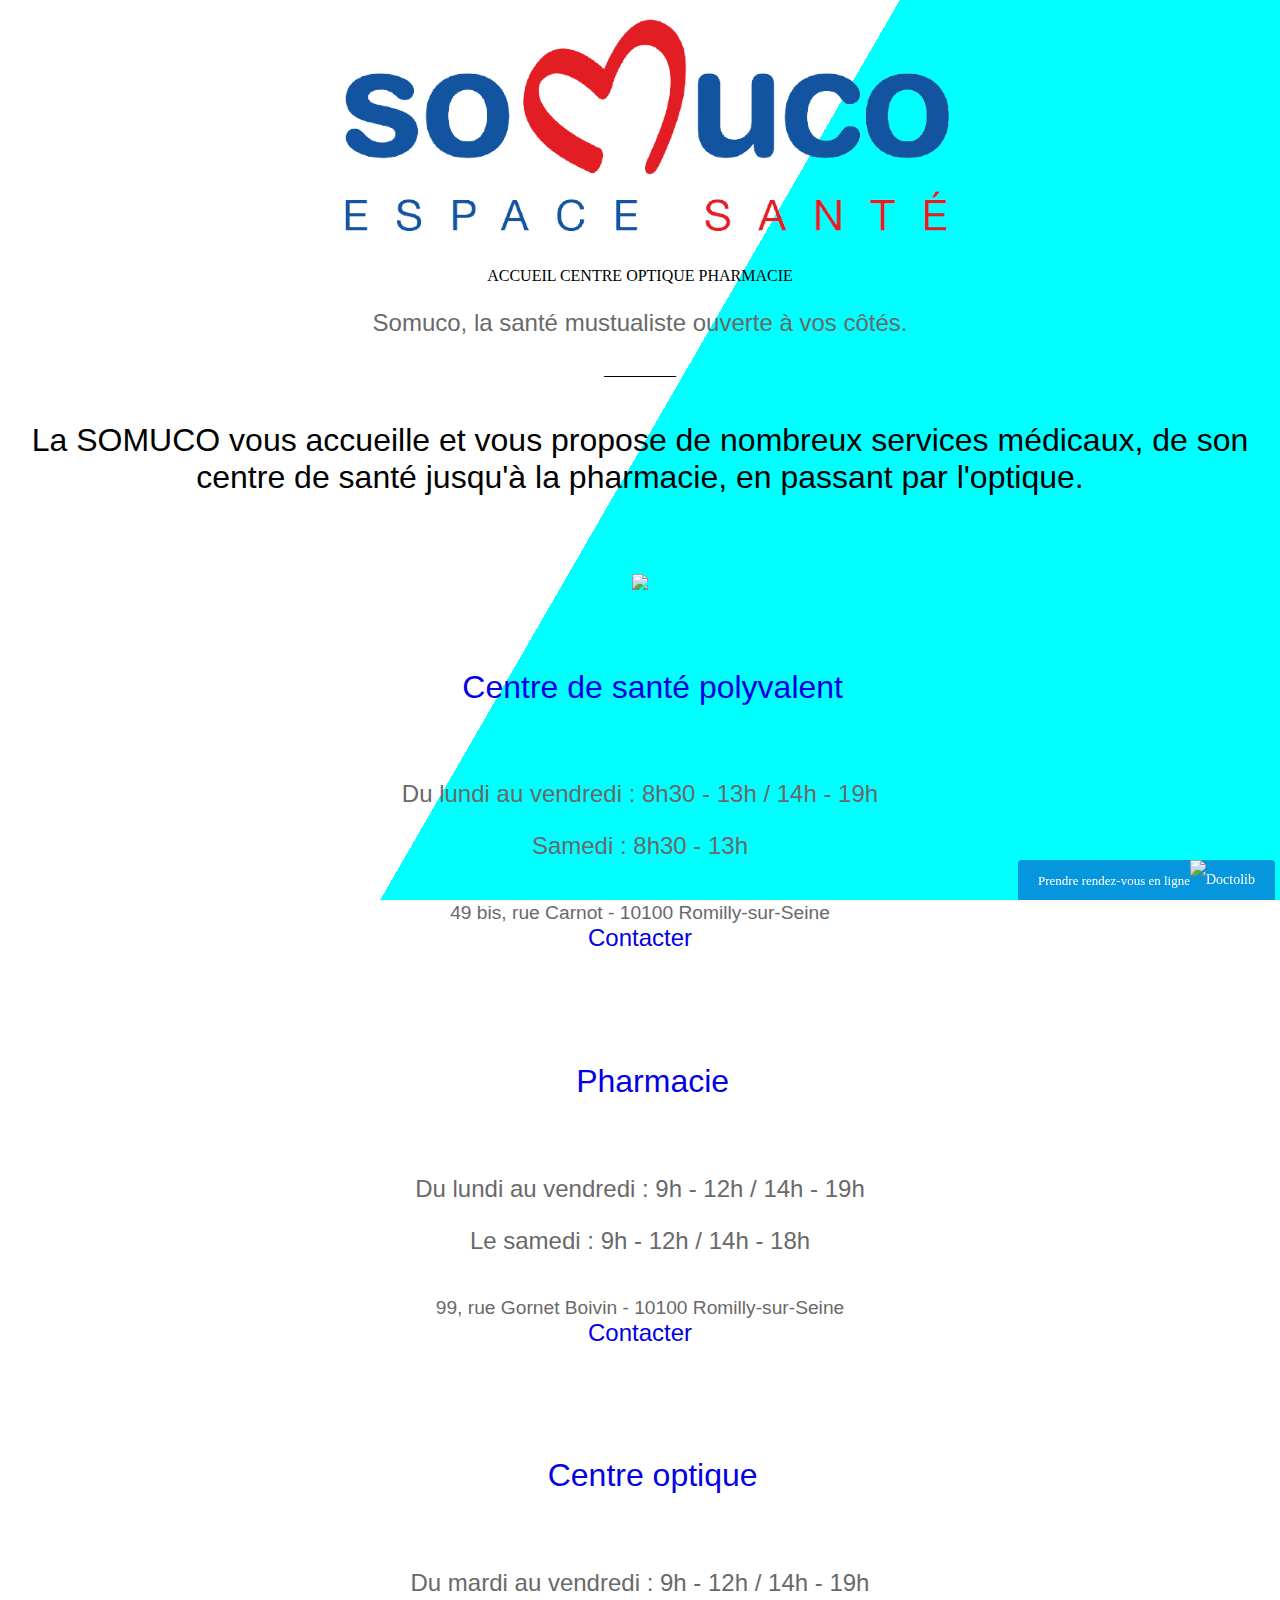
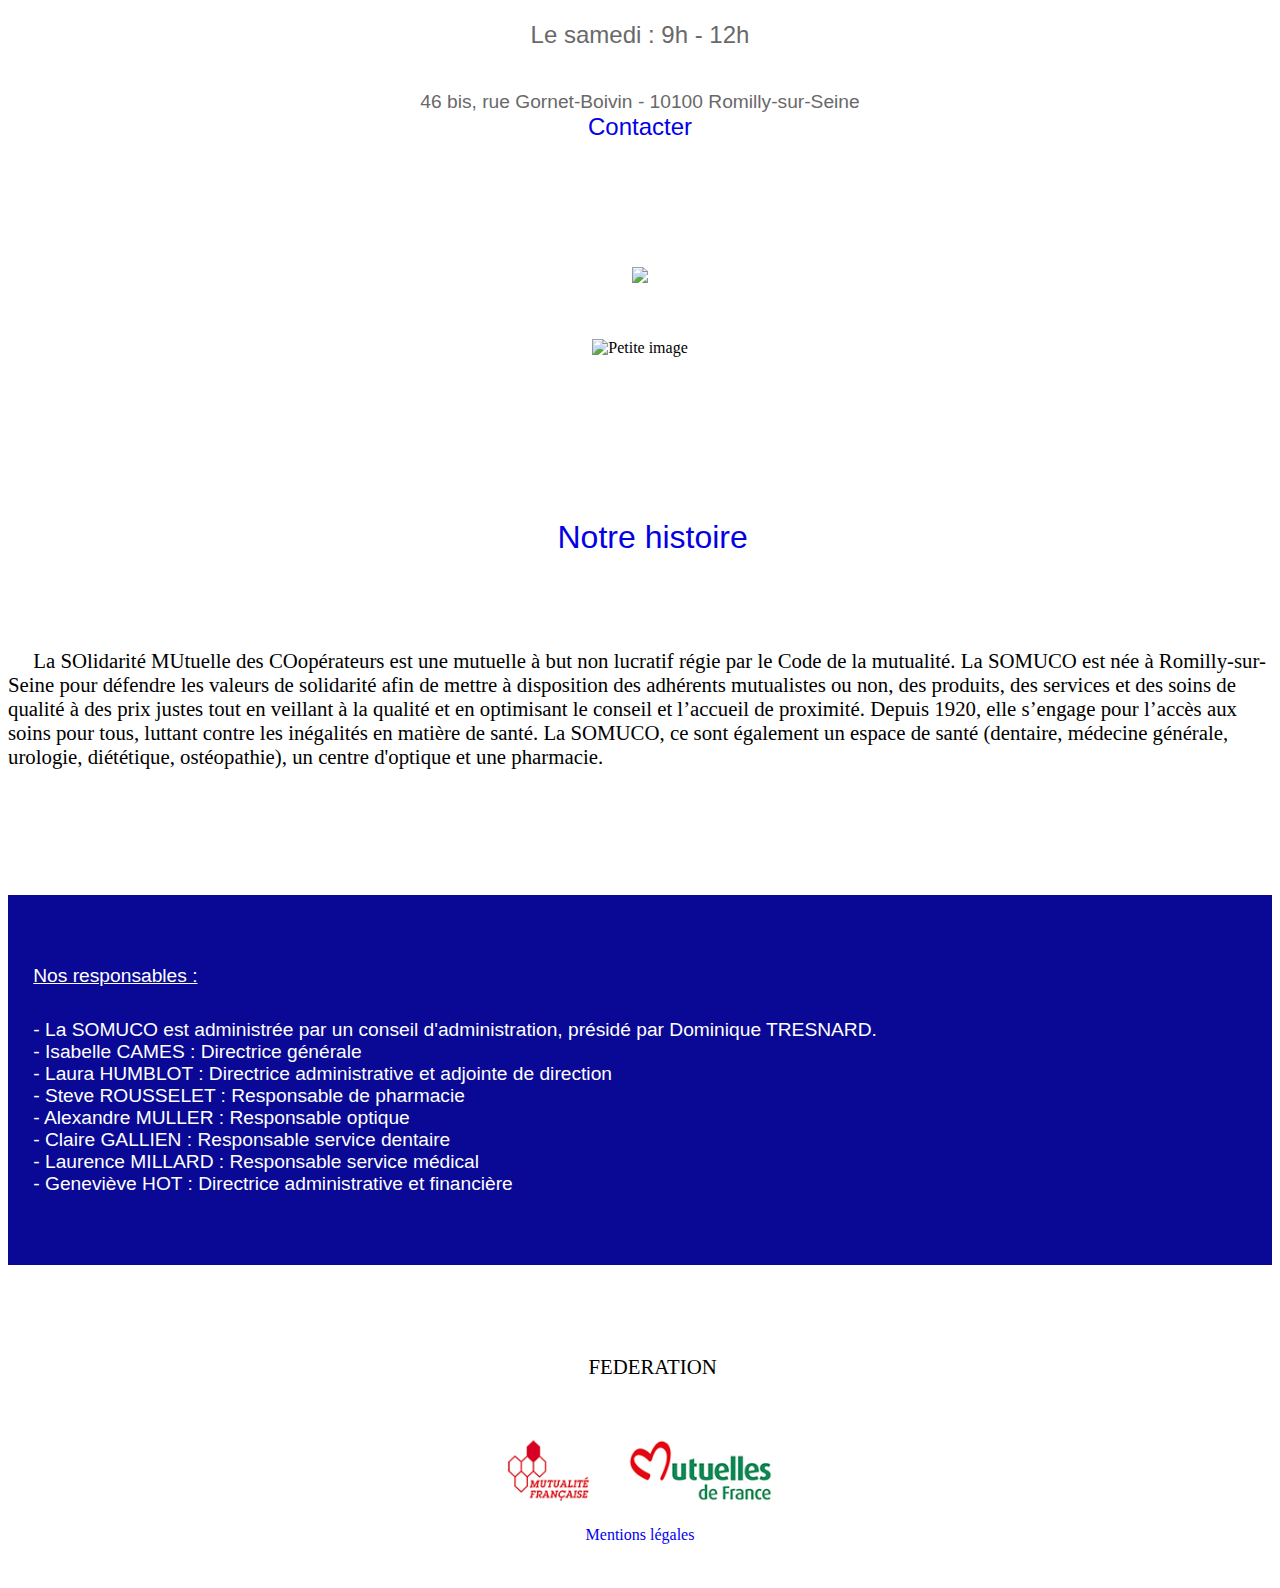
==== commit 4d4d909f: "Mentions légales" ====
--- a/index.html
+++ b/index.html
@@ -96,24 +96,6 @@
     <center><img src="img/journal.png" width=30% height=auto>
     <br/>
 
-    <img src="img/pharmacie/Noël/Joyeux_Noël.png" width="50%">
-    <br/><br/>
-
-    <div id="photos3">
-        <img src="img/pharmacie/Noël/panier1_red.jpg" alt="panier1" width="20%"/> 
-        <img src="img/pharmacie/Noël/candy_canne_red.png" alt="candy" width="10%"/>
-        <img src="img/pharmacie/Noël/panier2_red.jpg" alt="panier2" width="20%"/>
-        <img src="img/pharmacie/Noël/candy_canne_red.png" alt="candy" width="10%"/>
-        <img src="img/pharmacie/Noël/panier3_red.jpg" alt="panier3" width="20%"/>
-    </div>
-    
-    <br/><br/>
-    <div id="photos3">
-        <img src="img/pharmacie/Noël/vitrine1_red.jpg" alt="vitrine1" width="40%"/> 
-        <img src="img/pharmacie/Noël/candy_canne_red.png" alt="candy"width="10%"/>
-        <img src="img/pharmacie/Noël/vitrine2_red.jpg" alt="vitrine2" width="40%"/>
-    </div>
-
     <br/><br/>
     <p class="zoom"><img src="img/actu/Grippe.PNG" alt="Petite image" width="50%"/></p>
     </center>
@@ -157,6 +139,7 @@
             <h8>FEDERATION</h8>
             <br/><br/><br/><br/>
             <img src="img/federation.png">
+            <br/><br/> <a href="mentions_légales_somuco.html">Mentions légales</a>
         </center>
     </footer>
     <br/><br/>
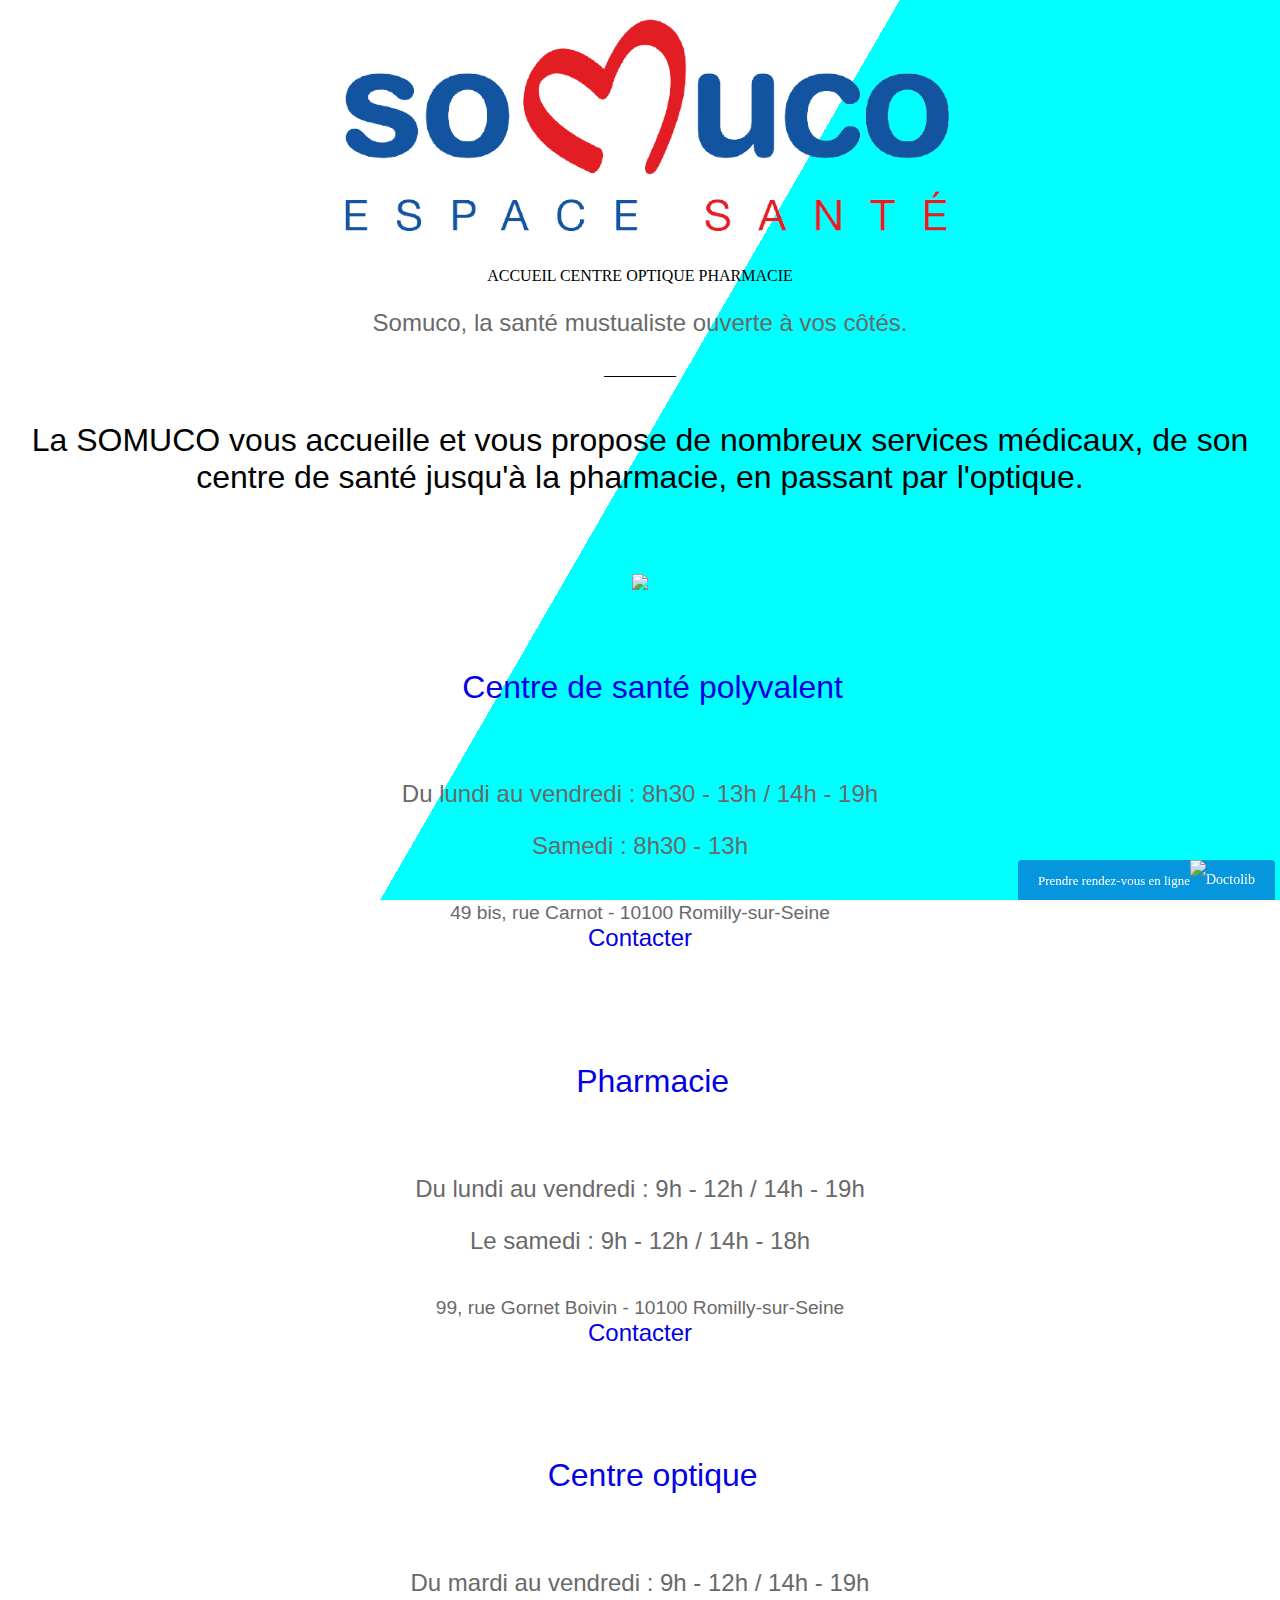
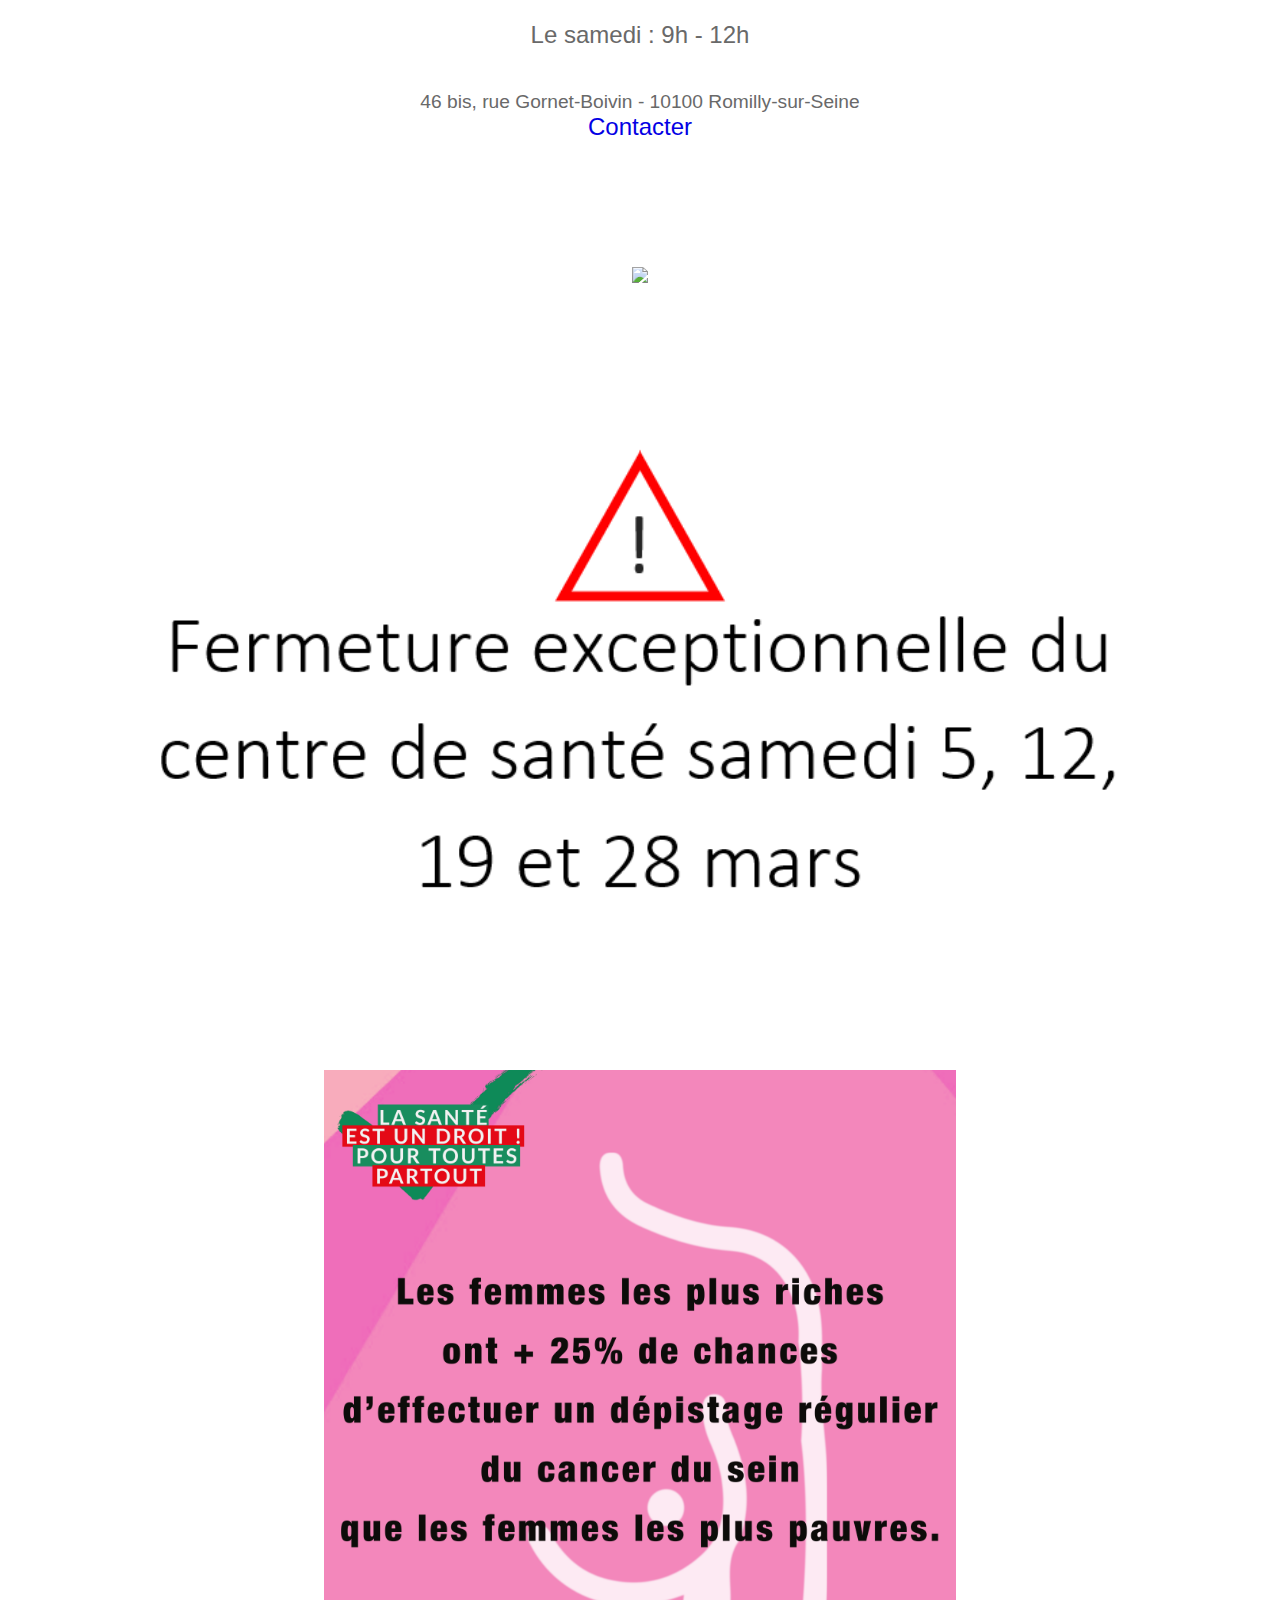
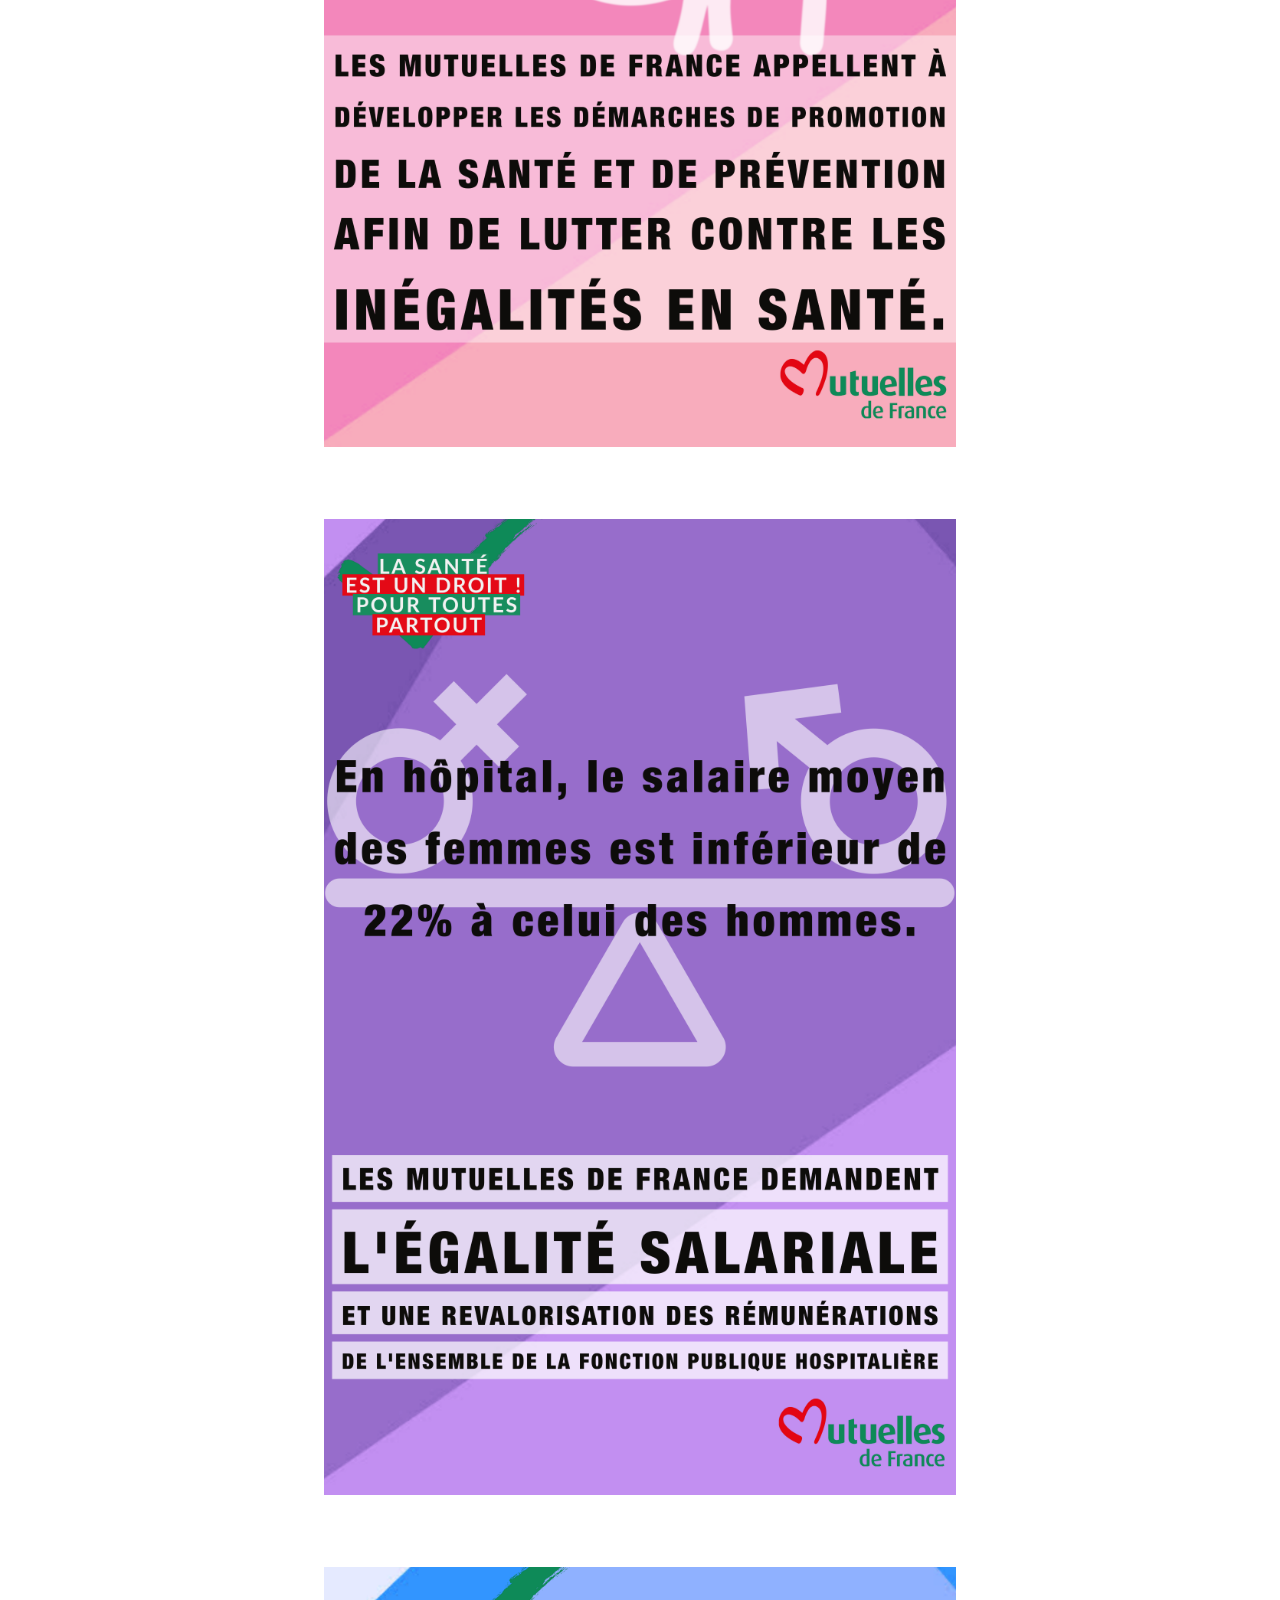
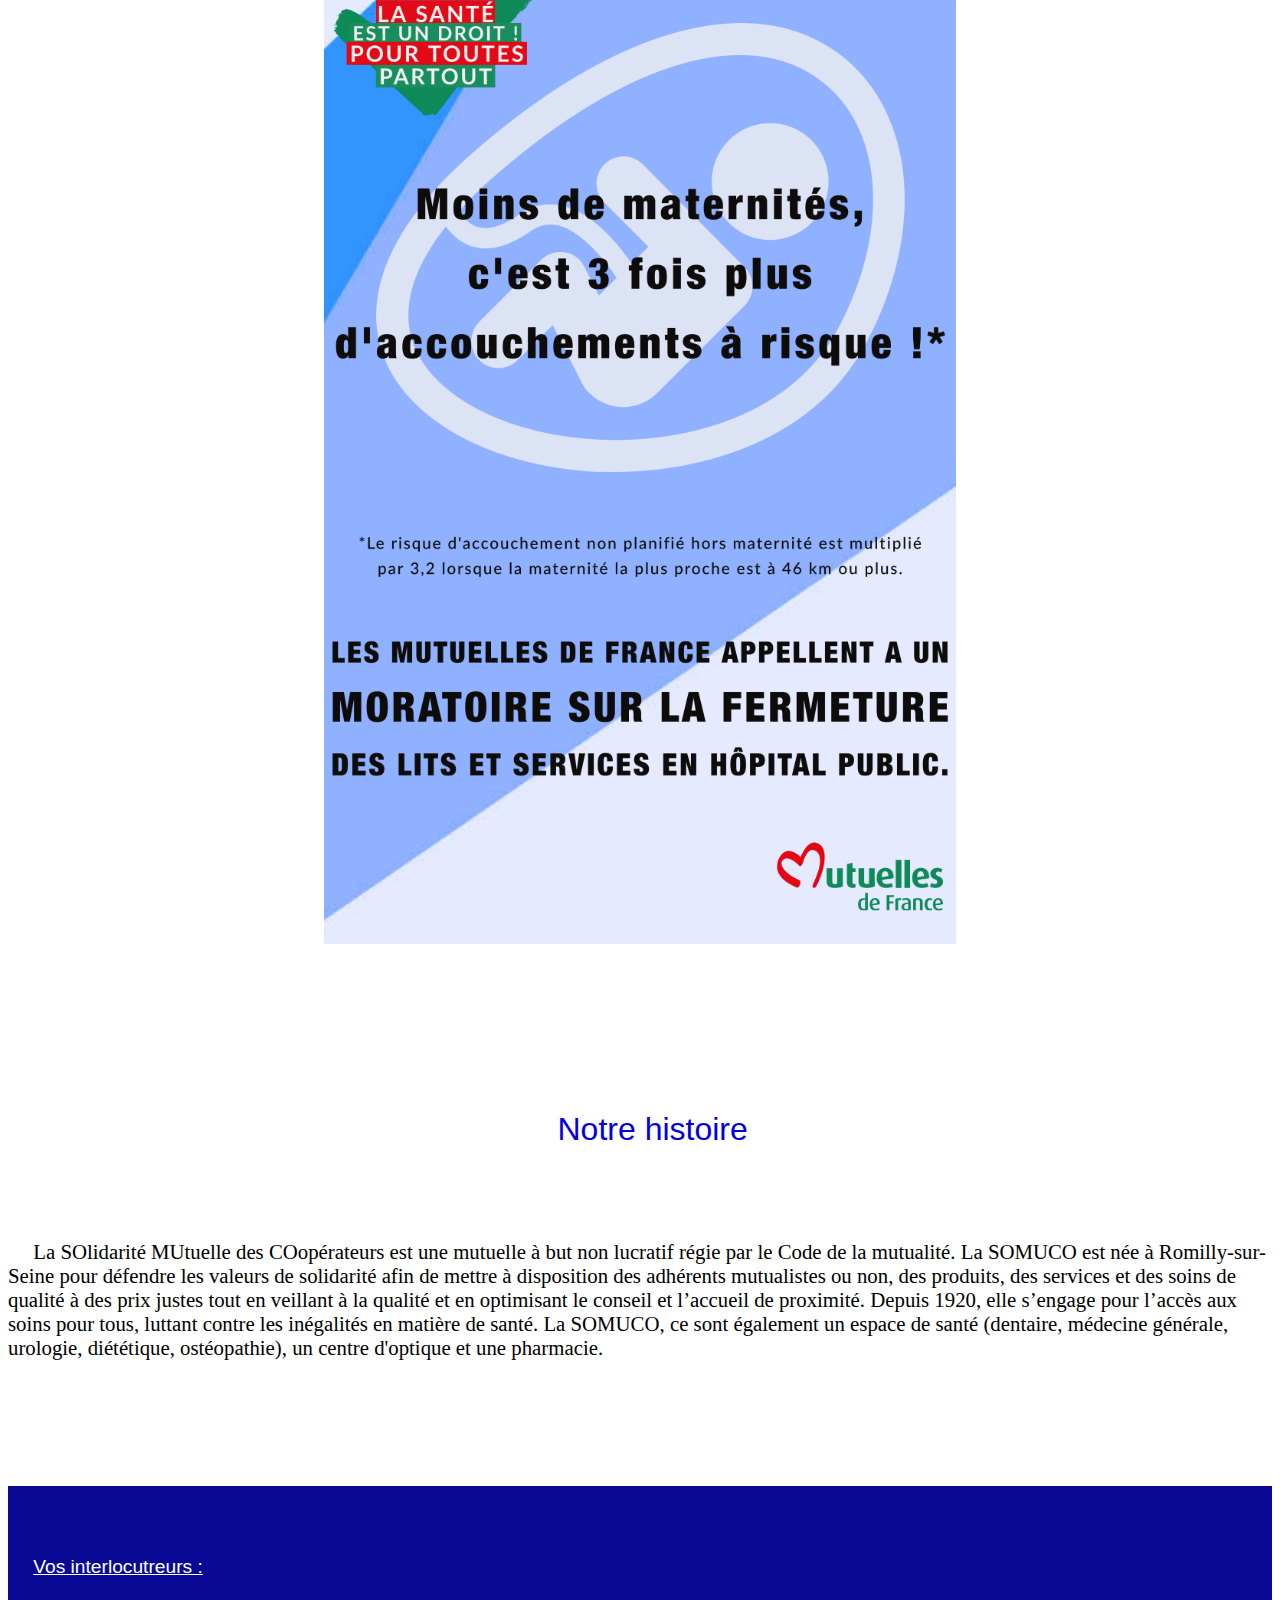
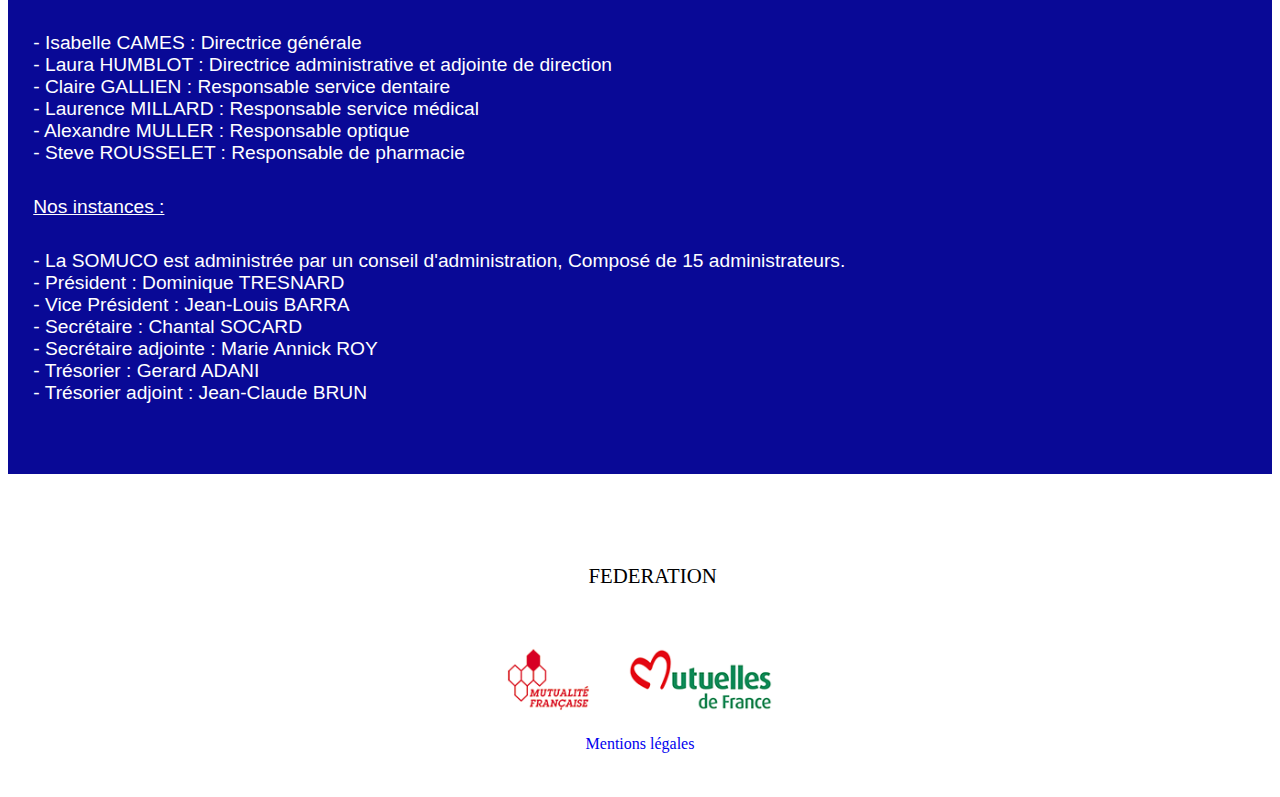
==== commit 86962cf8: "modif" ====
--- a/index.html
+++ b/index.html
@@ -97,7 +97,13 @@
     <br/>
 
     <br/><br/>
-    <p class="zoom"><img src="img/actu/Grippe.PNG" alt="Petite image" width="50%"/></p>
+    <p class="zoom2"><img src="img/centre/fermeture.png" alt="fermeture centre de santé" width=80%/></p>
+    <br/><br/>
+    <p class="zoom"><img src="img/actu/jf1.png" alt="journée de la femme" width="50%"/></p>
+    <br/><br/>
+    <p class="zoom"><img src="img/actu/jf2.png" alt="journée de la femme" width="50%"/></p>
+    <br/><br/>
+    <p class="zoom"><img src="img/actu/jf3.png" alt="journée de la femme" width="50%"/></p>
     </center>
     <br/><br/><br/><br/>
 
@@ -117,17 +123,27 @@
 
 
     <form>
-            <h5><u>Nos responsables :</u></h5>
-            <h5>- La SOMUCO est administrée par un conseil d'administration, présidé par Dominique TRESNARD.
+            <h5><u>Vos interlocutreurs :</u></h5>
+            <h5>
                 <br/>- Isabelle CAMES : Directrice générale
                 <br/>- Laura HUMBLOT : Directrice administrative et adjointe de direction 
-                <br/>- Steve ROUSSELET : Responsable de pharmacie
-                <br/>- Alexandre MULLER : Responsable optique 
                 <br/>- Claire GALLIEN : Responsable service dentaire
                 <br/>- Laurence MILLARD : Responsable service médical
-                <br/>- Geneviève HOT : Directrice administrative et financière 
+                <br/>- Alexandre MULLER : Responsable optique 
+                <br/>- Steve ROUSSELET : Responsable de pharmacie      
                 <br/>
             </h5>
+            
+            <h5><u>Nos instances :</u></h5>
+            <h5>- La SOMUCO est administrée par un conseil d'administration, Composé de 15 administrateurs.
+                <br/>- Président : Dominique TRESNARD
+                <br/>- Vice Président : Jean-Louis BARRA
+                <br/>- Secrétaire : Chantal SOCARD
+                <br/>- Secrétaire adjointe : Marie Annick ROY
+                <br/>- Trésorier : Gerard ADANI
+                <br/>- Trésorier adjoint : Jean-Claude BRUN 
+            </h5>
+            
     </form>
     <br/><br/><br/><br/><br/>
 
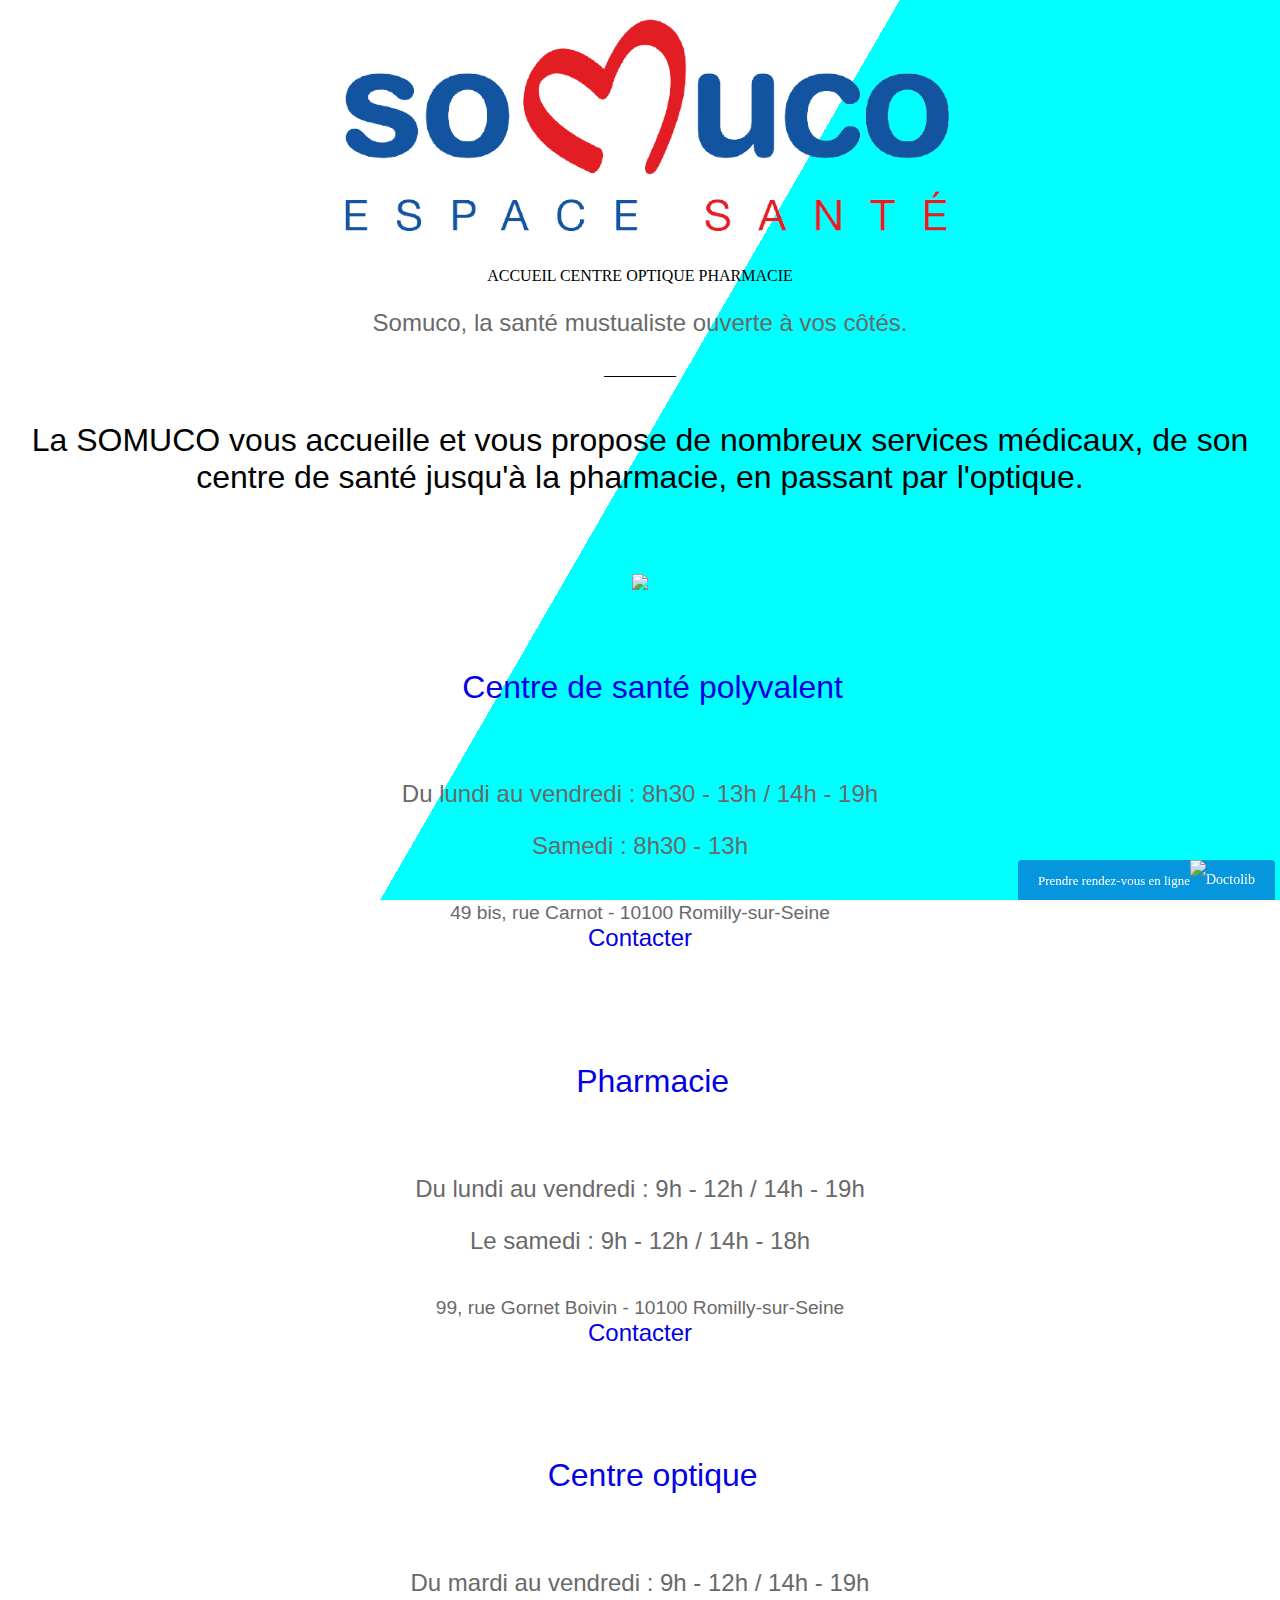
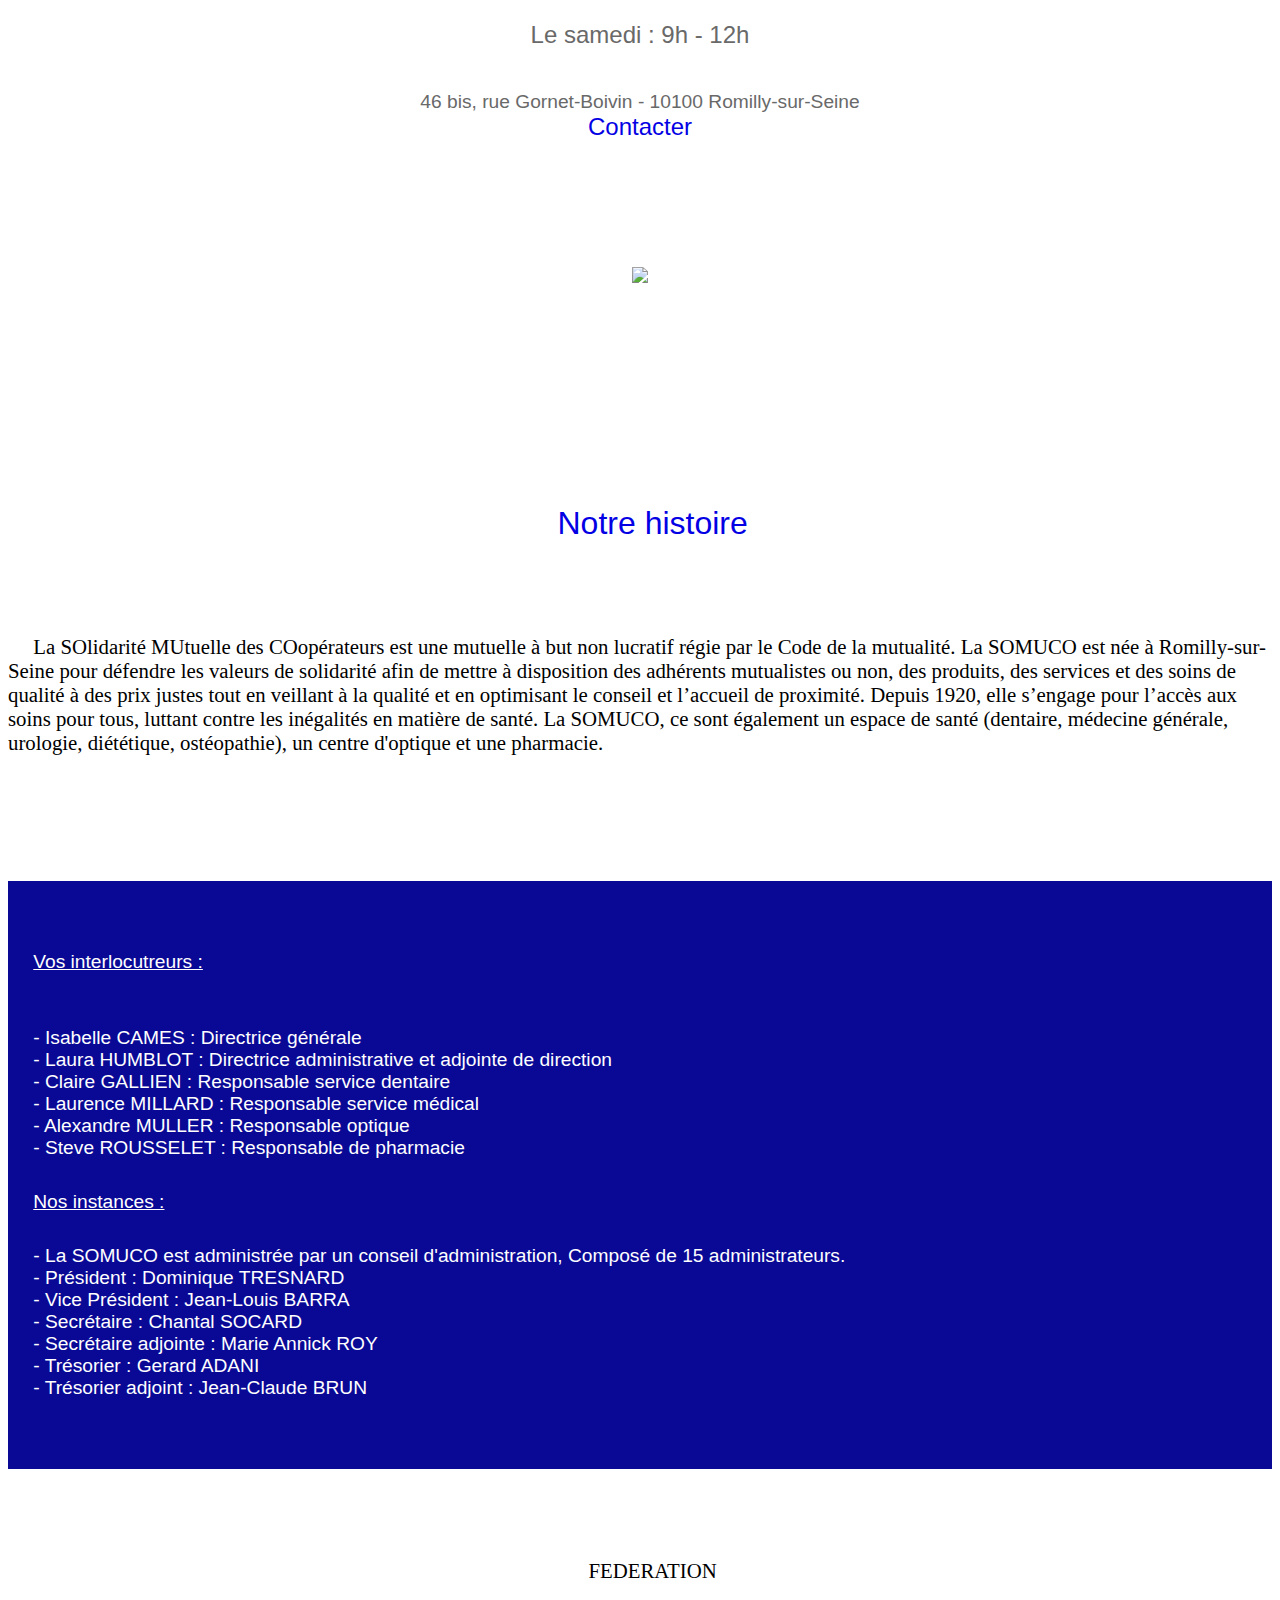
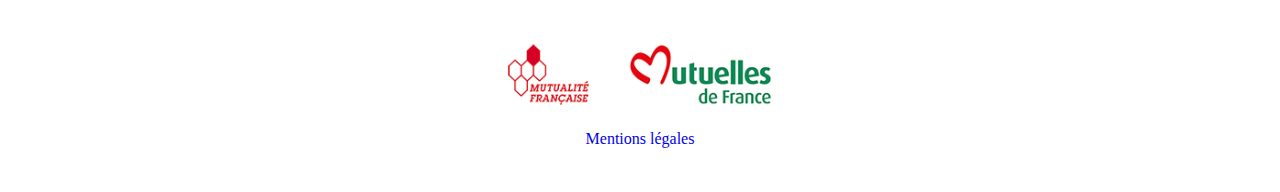
==== commit 6e0e3c4a: "delete img" ====
--- a/index.html
+++ b/index.html
@@ -97,13 +97,8 @@
     <br/>
 
     <br/><br/>
-    <p class="zoom2"><img src="img/centre/fermeture.png" alt="fermeture centre de santé" width=80%/></p>
+    <!--<p class="zoom2"><img src="img/centre/fermeture.png" alt="fermeture centre de santé" width=80%/></p>-->
     <br/><br/>
-    <p class="zoom"><img src="img/actu/jf1.png" alt="journée de la femme" width="50%"/></p>
-    <br/><br/>
-    <p class="zoom"><img src="img/actu/jf2.png" alt="journée de la femme" width="50%"/></p>
-    <br/><br/>
-    <p class="zoom"><img src="img/actu/jf3.png" alt="journée de la femme" width="50%"/></p>
     </center>
     <br/><br/><br/><br/>
 
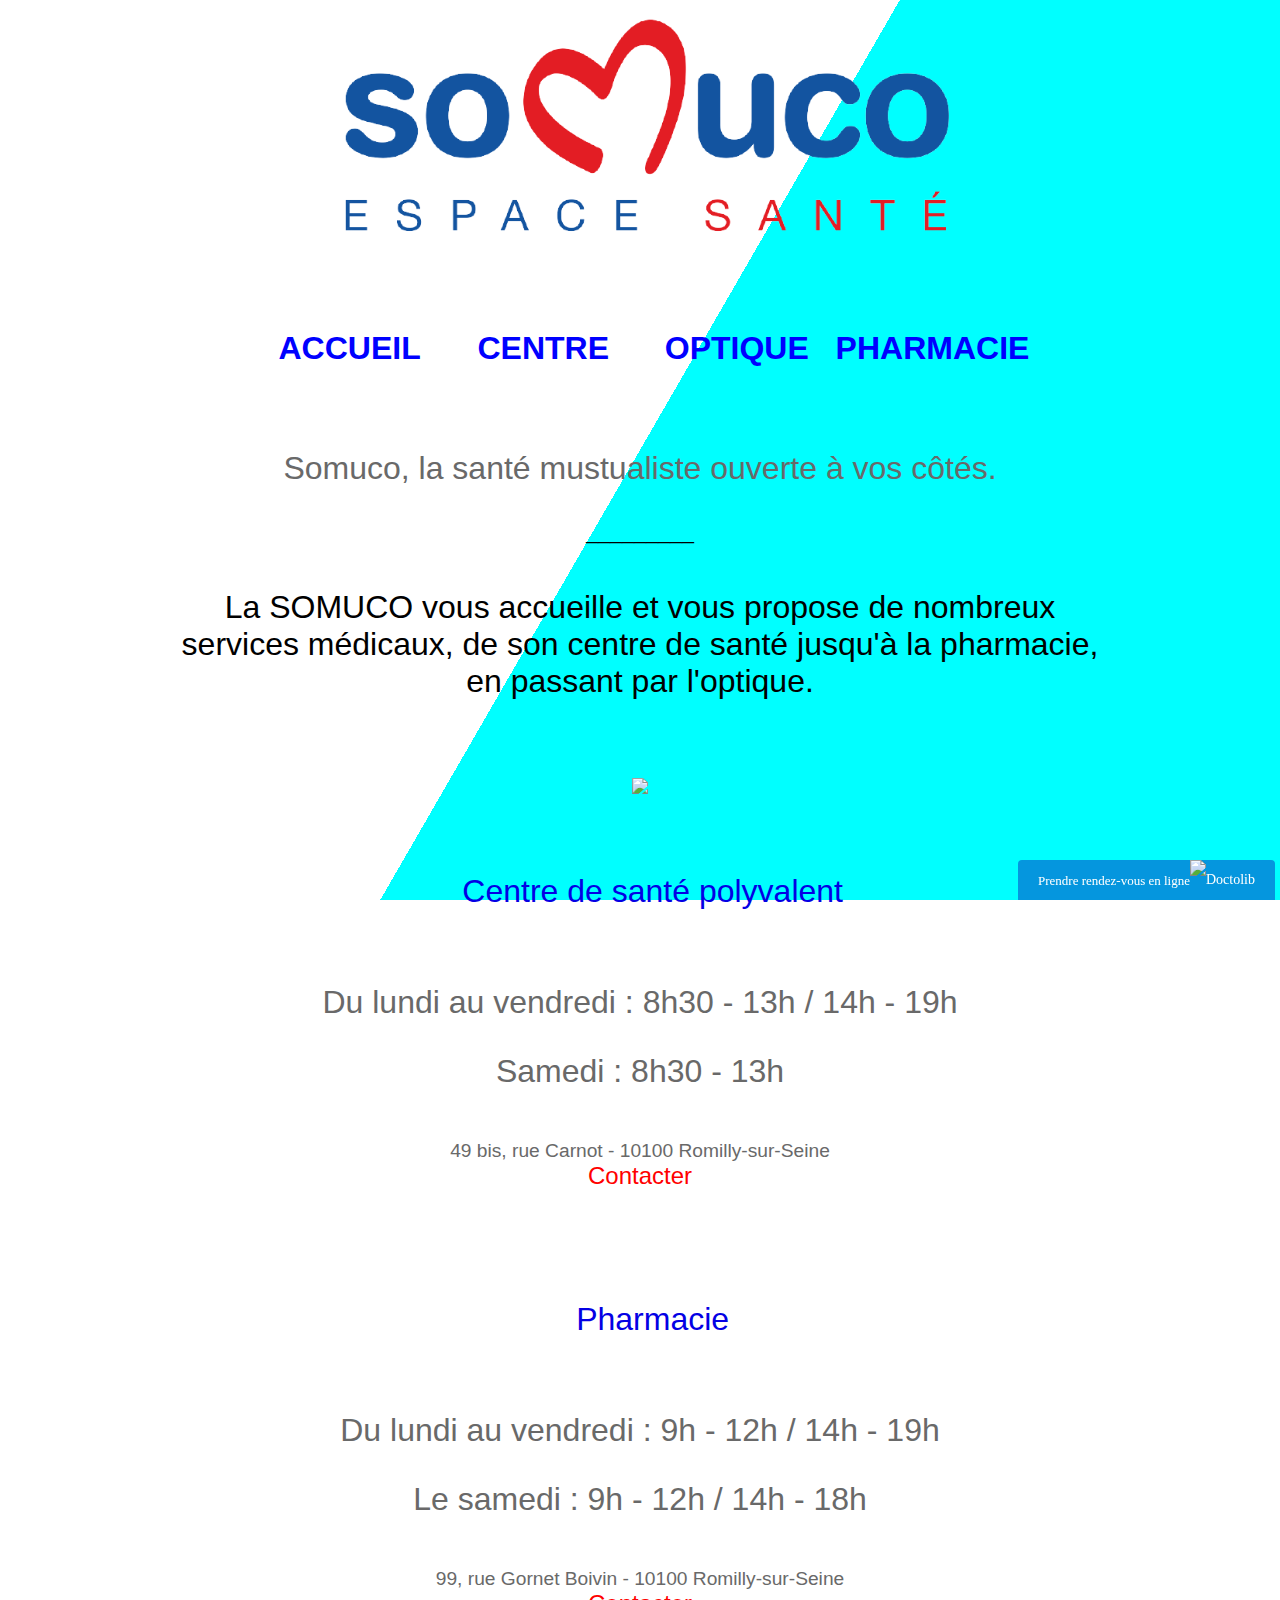
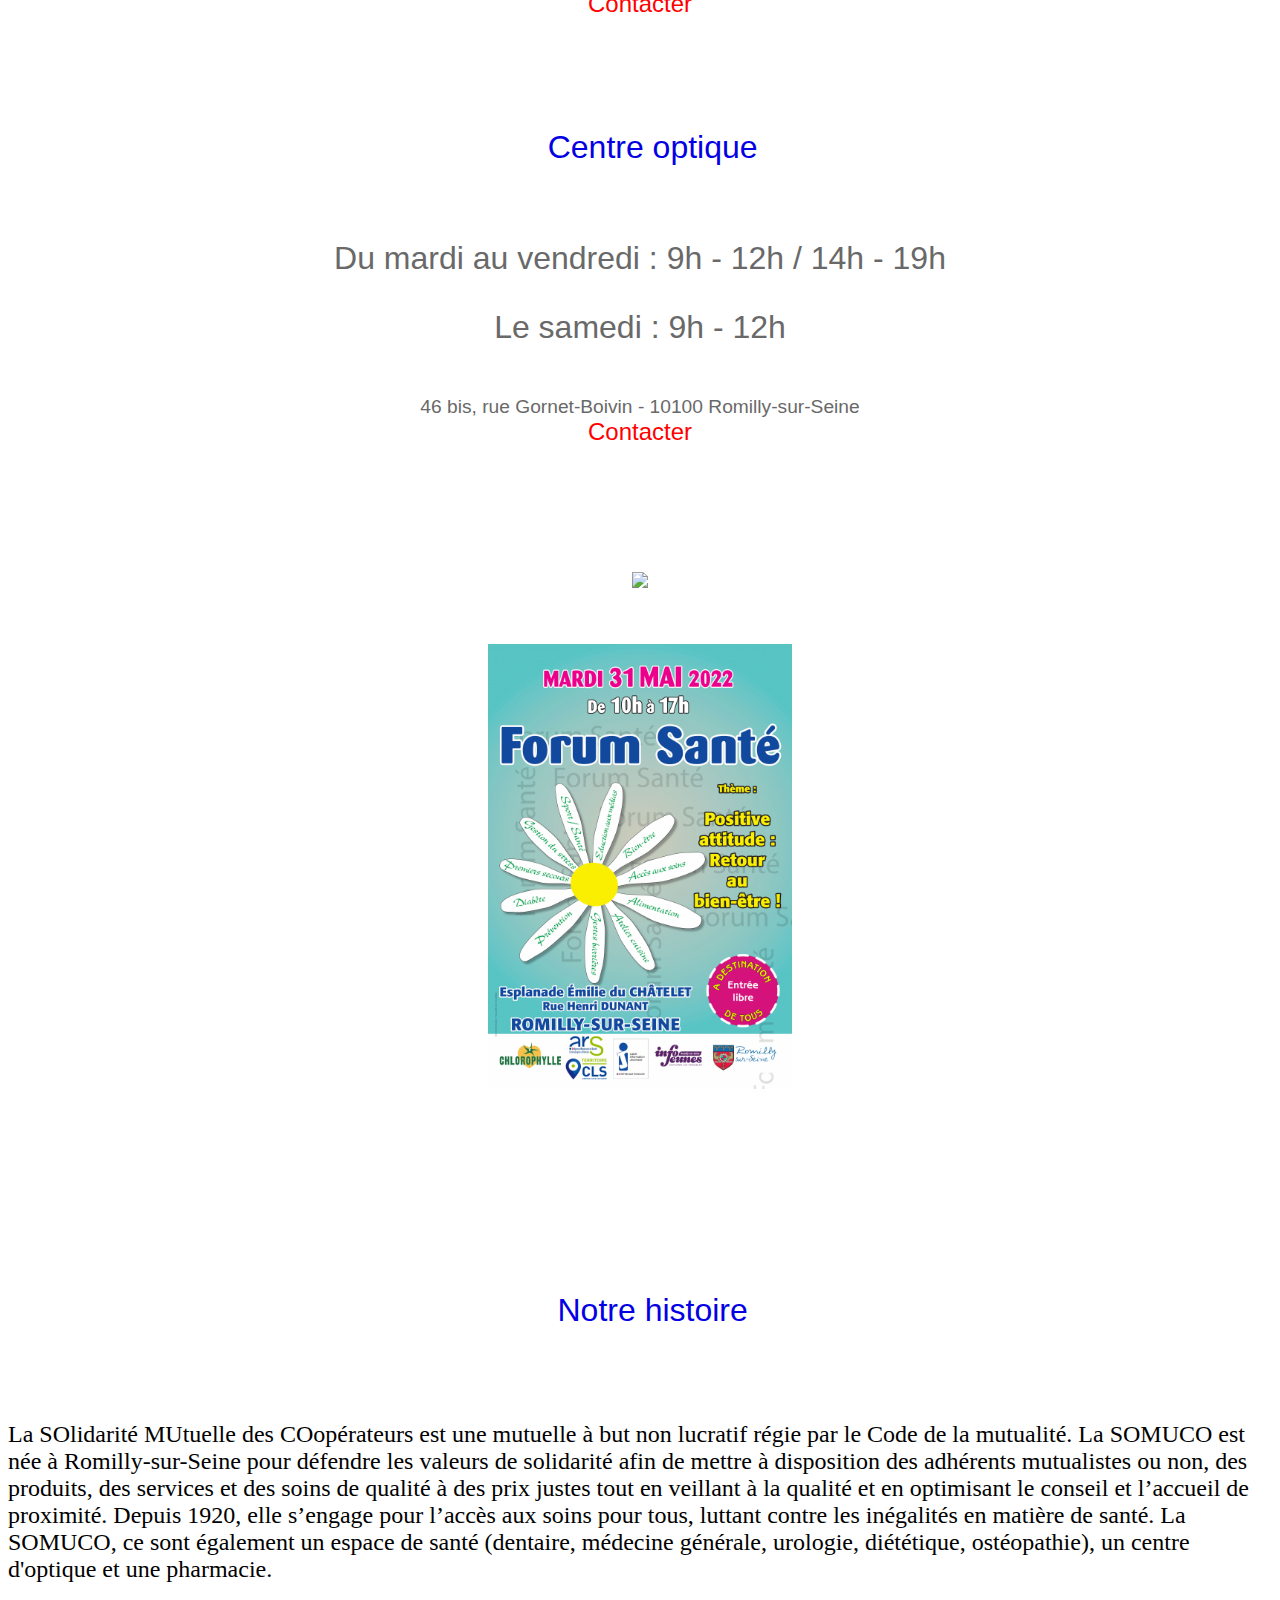
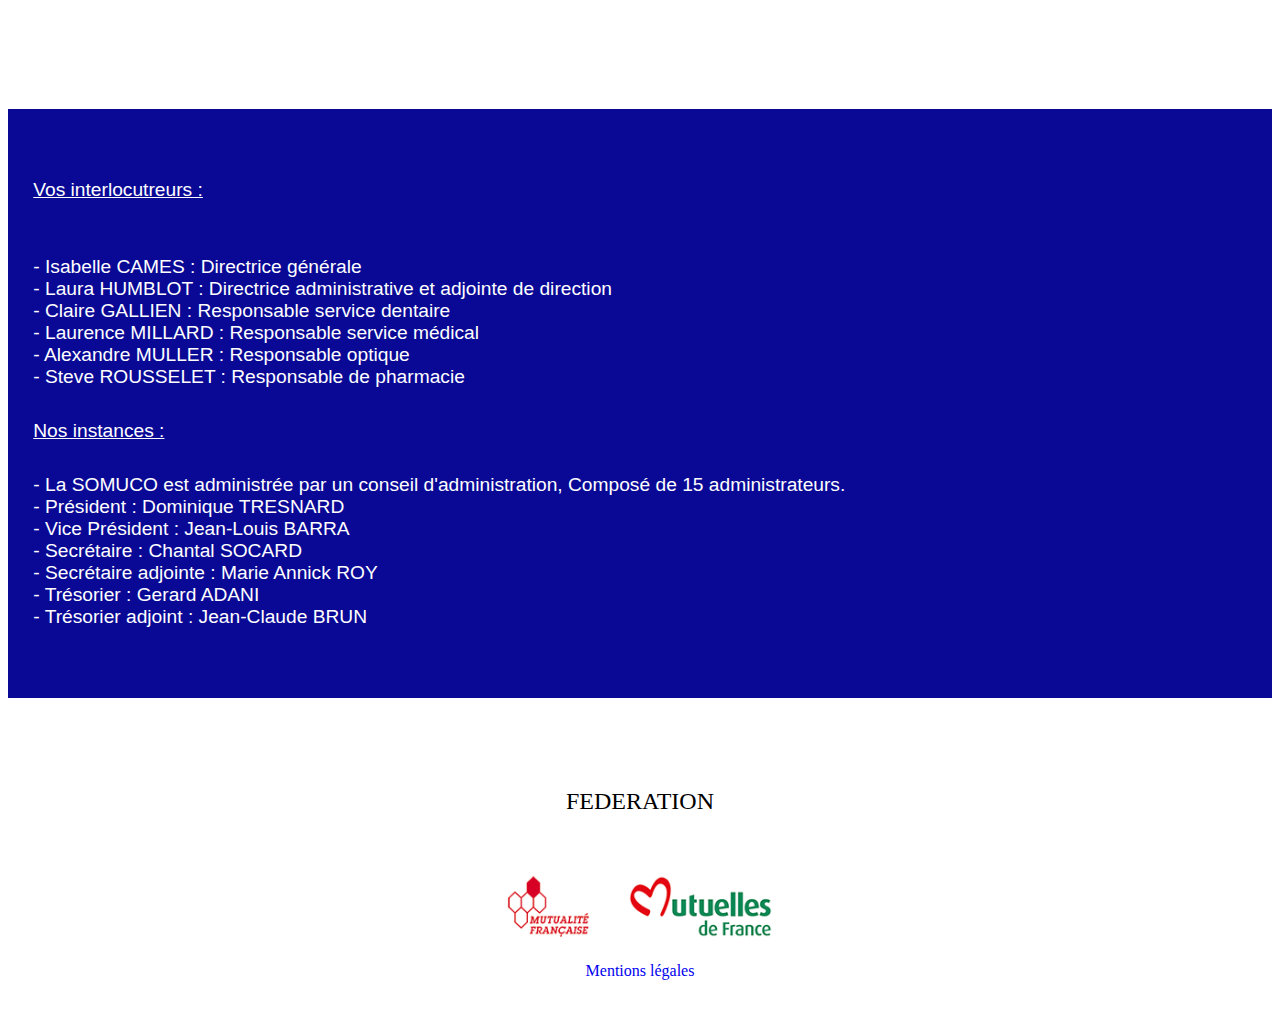
==== commit bf2fa1d5: "Update add actu forum sante" ====
--- a/index.html
+++ b/index.html
@@ -97,7 +97,7 @@
     <br/>
 
     <br/><br/>
-    <!--<p class="zoom2"><img src="img/centre/fermeture.png" alt="fermeture centre de santé" width=80%/></p>-->
+    <p class="zoom2"><img src="img/actu/forum-sante-2022[210].jpg" alt="forum sante" width=80%/></p>
     <br/><br/>
     </center>
     <br/><br/><br/><br/>
--- a/style.css
+++ b/style.css
@@ -1,28 +1,46 @@
-@media screen and (min-width:1300px){
+@media screen and (min-width:300px) and (max-width: 1000px) {
 
     body {
         background-position: 100%;
         background-attachment: fixed;
     }
 
-    div {
-        text-align: center;
-        display: inline-block;
-    }
-
     vertical {
         vertical-align: middle;
     }
 
+    div {
+        padding-bottom: 4%;
+    }
+
+    div buttonmenu {
+        width: 22%;
+        line-height: auto;
+        border-block-end-style: blue;
+        color: blue;
+        font-family: -apple-system, BlinkMacSystemFont, 'Segoe UI', Roboto, Oxygen, Ubuntu, Cantarell, 'Open Sans', 'Helvetica Neue', sans-serif;
+        font-weight: bold;
+        font-size: 100%;
+        border: white;
+        display: block;
+        margin: auto;
+        display: inline-block;
+    }
+
+    div buttonmenu:hover {
+        color: red;
+    }
+
+
     button {
         float: left;
-        width: 300px;
-        line-height: 50px;
+        width: 25%;
+        line-height: auto;
         border-block-end-style: blue;
         color: rgb(16, 16, 148);
         font-family: -apple-system, BlinkMacSystemFont, 'Segoe UI', Roboto, Oxygen, Ubuntu, Cantarell, 'Open Sans', 'Helvetica Neue', sans-serif;
         font-weight: bold;
-        font-size: 125%;
+        font-size: 110%;
         background-color: rgba(255, 255, 255, 0);
         border: white;
         display: block;
@@ -42,17 +60,6 @@
         text-decoration: underline;
     }
 
-    .zoom {
-        -webkit-transform: scale(1);
-        transform: scale(1);
-        -webkit-transition: .3s ease-in-out;
-        transition: .3s ease-in-out;
-    }
-
-    .zoom:hover {
-        -webkit-transform: scale(1.2);
-        transform: scale(1.2);
-    }
 
     .d1 {
         width: 576px;
@@ -132,12 +139,6 @@
         text-align: right;
     }
 
-    h2 {
-        color: rgb(4, 0, 228);
-        font-family: 'Trebuchet MS', 'Lucida Sans Unicode', 'Lucida Grande', 'Lucida Sans', Arial, sans-serif;
-        font-size: 225%;
-    }
-
     h3 {
         color: rgb(105, 105, 105);
         font-family: -apple-system, BlinkMacSystemFont, 'Segoe UI', Roboto, Oxygen, Ubuntu, Cantarell, 'Open Sans', 'Helvetica Neue', sans-serif;
@@ -154,15 +155,9 @@
 
     h4 {
         font-family: -apple-system, BlinkMacSystemFont, 'Segoe UI', Roboto, Oxygen, Ubuntu, Cantarell, 'Open Sans', 'Helvetica Neue', sans-serif;
-        font-size: 200%;
-        font-weight: lighter;
-    }
-
-    e4 {
-        font-family: -apple-system, BlinkMacSystemFont, 'Segoe UI', Roboto, Oxygen, Ubuntu, Cantarell, 'Open Sans', 'Helvetica Neue', sans-serif;
-        font-size: 200%;
-        font-weight: lighter;
-        margin-top: 0%;
+        font-size: 150%;
+        font-weight: lighter;
+        color: black;
     }
 
     h5 {
@@ -170,7 +165,7 @@
         font-weight: lighter;
         color: white;
         padding-left: 2%;
-        font-size: 120%;
+        font-size: 100%;
         text-align: left;
     }
 
@@ -179,7 +174,8 @@
         font-size: 200%;
         font-weight: lighter;
         color: rgb(4, 0, 228);
-        padding-left: 2%;
+        margin-bottom: 0%;
+        margin-top: 5%;
     }
 
     h7 {
@@ -197,35 +193,34 @@
         padding-left: 2%;
     }
 
-    h9 {
-        color: red;
-    }
-
     e1 {
-        color: rgb(4, 0, 228);
-        font-family: -apple-system, BlinkMacSystemFont, 'Segoe UI', Roboto, Oxygen, Ubuntu, Cantarell, 'Open Sans', 'Helvetica Neue', sans-serif;
-        font-size: 150%;
-        font-weight: lighter;
+        color: red;
+        font-family: -apple-system, BlinkMacSystemFont, 'Segoe UI', Roboto, Oxygen, Ubuntu, Cantarell, 'Open Sans', 'Helvetica Neue', sans-serif;
+        font-size: 130%;
+        
     }
 
     e2 {
         color: rgb(16, 16, 148);
         font-family: -apple-system, BlinkMacSystemFont, 'Segoe UI', Roboto, Oxygen, Ubuntu, Cantarell, 'Open Sans', 'Helvetica Neue', sans-serif;
         font-weight: bold;
-        font-size: 125%;
+        font-size: 115%;
         vertical-align: middle;
     }
+
+    sepa {
+        font-size: 150%;
+        font-weight: lighter;
+        color: black;
+        margin-top: 0%;
+        margin-bottom: 0%;
+    }
 }
 
 
-
-
-@media screen and (max-width:1080) and (min-width:1080px) {
-
+@media screen and (min-width:1000px) and (max-width: 2000px) {
     body {
-        background-position: 200%;
         background-attachment: fixed;
-        width:50%;
     }
 
     div {
@@ -237,9 +232,32 @@
         vertical-align: middle;
     }
 
+    div {
+        padding-top: 5%;
+        padding-bottom: 4%;
+        width: 100%;
+    }
+
+    div buttonmenu {
+        width: 15%;
+        border-block-end-style: blue;
+        color: blue;
+        font-family: -apple-system, BlinkMacSystemFont, 'Segoe UI', Roboto, Oxygen, Ubuntu, Cantarell, 'Open Sans', 'Helvetica Neue', sans-serif;
+        font-weight: bold;
+        font-size: 200%;
+        background-color: rgba(255, 255, 255, 0);
+        border: white;
+        display: inline-block;
+
+    }
+
+    div buttonmenu:hover {
+        color: red;
+    }
+
     button {
         float: left;
-        width: 300px;
+        width: 150px;
         line-height: 50px;
         border-block-end-style: blue;
         color: rgb(16, 16, 148);
@@ -270,6 +288,21 @@
         transform: scale(1);
         -webkit-transition: .3s ease-in-out;
         transition: .3s ease-in-out;
+        width: 30%;
+        padding-left: 5%;
+    }
+
+    .zoom2:hover {
+        -webkit-transform: scale(1.2);
+        transform: scale(1.2);
+    }
+
+    .zoom2 {
+        -webkit-transform: scale(1);
+        transform: scale(1);
+        -webkit-transition: .3s ease-in-out;
+        transition: .3s ease-in-out;
+        width: 30%;
     }
 
     .zoom:hover {
@@ -342,12 +375,14 @@
         background-color: rgb(9, 9, 150);
         padding-top: 3%;
         padding-bottom: 3%;
+        width:100%;
     }
 
     form2 {
         background-color: rgba(255, 0, 0, 0.863);
         padding-top: 3%;
         padding-bottom: 3%;
+        position: center;
     }
 
     form3 {
@@ -355,16 +390,10 @@
         text-align: right;
     }
 
-    h2 {
-        color: rgb(4, 0, 228);
-        font-family: 'Trebuchet MS', 'Lucida Sans Unicode', 'Lucida Grande', 'Lucida Sans', Arial, sans-serif;
-        font-size: 225%;
-    }
-
     h3 {
         color: rgb(105, 105, 105);
         font-family: -apple-system, BlinkMacSystemFont, 'Segoe UI', Roboto, Oxygen, Ubuntu, Cantarell, 'Open Sans', 'Helvetica Neue', sans-serif;
-        font-size: 150%;
+        font-size: 200%;
         font-weight: lighter;
     }
 
@@ -379,14 +408,9 @@
         font-family: -apple-system, BlinkMacSystemFont, 'Segoe UI', Roboto, Oxygen, Ubuntu, Cantarell, 'Open Sans', 'Helvetica Neue', sans-serif;
         font-size: 200%;
         font-weight: lighter;
-    }
-
-    e4 {
-        font-family: -apple-system, BlinkMacSystemFont, 'Segoe UI', Roboto, Oxygen, Ubuntu, Cantarell, 'Open Sans', 'Helvetica Neue', sans-serif;
-        font-size: 200%;
-        font-weight: lighter;
-        margin-top: 0%;
-    }
+        width: 75%;
+    }
+
 
     h5 {
         font-family: -apple-system, BlinkMacSystemFont, 'Segoe UI', Roboto, Oxygen, Ubuntu, Cantarell, 'Open Sans', 'Helvetica Neue', sans-serif;
@@ -415,241 +439,16 @@
 
     h8 {
         font-family: 'Times New Roman', Times, serif;
-        font-size: 130%;
-        font-weight: lighter;
-        padding-left: 2%;
-    }
-
-    h9 {
-        color: red;
-    }
+        font-size: 150%;
+        font-weight: lighter;
+    }
+
 
     e1 {
         color: rgb(4, 0, 228);
         font-family: -apple-system, BlinkMacSystemFont, 'Segoe UI', Roboto, Oxygen, Ubuntu, Cantarell, 'Open Sans', 'Helvetica Neue', sans-serif;
         font-size: 150%;
-        font-weight: lighter;
-    }
-
-    e2 {
-        border-block-end-style: blue;
-        color: rgb(16, 16, 148);
-        font-family: -apple-system, BlinkMacSystemFont, 'Segoe UI', Roboto, Oxygen, Ubuntu, Cantarell, 'Open Sans', 'Helvetica Neue', sans-serif;
-        font-weight: bold;
-        font-size: 125%;
-        vertical-align: middle;
-    }
-}
-
-
-
-
-@media screen and (min-width:1080px) and (max-width: 1400px) {
-    body {
-        background-attachment: fixed;
-    }
-
-    div {
-        text-align: center;
-        display: inline-block;
-    }
-
-    vertical {
-        vertical-align: middle;
-    }
-
-    button {
-        float: left;
-        width: 150px;
-        line-height: 50px;
-        border-block-end-style: blue;
-        color: rgb(16, 16, 148);
-        font-family: -apple-system, BlinkMacSystemFont, 'Segoe UI', Roboto, Oxygen, Ubuntu, Cantarell, 'Open Sans', 'Helvetica Neue', sans-serif;
-        font-weight: bold;
-        font-size: 125%;
-        background-color: rgba(255, 255, 255, 0);
-        border: white;
-        display: block;
-        margin: auto;
-    }
-
-    button:hover {
-        text-decoration: underline;
-        color: rgb(9, 9, 150);
-    }
-
-    a:link {
-        text-decoration: none;
-    }
-
-    a:hover {
-        text-decoration: underline;
-    }
-
-    .zoom {
-        -webkit-transform: scale(1);
-        transform: scale(1);
-        -webkit-transition: .3s ease-in-out;
-        transition: .3s ease-in-out;
-    }
-
-    .zoom:hover {
-        -webkit-transform: scale(1.2);
-        transform: scale(1.2);
-    }
-
-    .d1 {
-        width: 576px;
-        height: 432px;
-        margin: 50px auto;
-        box-shadow: 0px 15px 10px -5px #777;
-        background-color: #EDEDED;
-        background-size: contain;
-        animation: fondu 15s ease-in-out infinite both;
-    }
-
-    .d1:hover {
-        animation-play-state: paused;
-    }
-
-    #slideshow {
-        position: left;
-        width: 100%;
-        height: auto;
-        overflow: hidden;
-    }
-
-    #colonne {
-        column-count: 3;
-        column-width: 100px;
-    }
-
-    #colonne1 {
-        float: left;
-        width: 1/3%;
-        background: rgba(255, 255, 255, 0);
-        padding-left: 2%;
-    }
-
-    #colonne2 {
-        float: right;
-        width: 1/3%;
-        background: rgba(255, 255, 255, 0);
-        padding-right: 2%;
-    }
-
-    #centre {
-        background: rgba(255, 255, 255, 0);
-        overflow: hidden;
-        float: right;
-        float: left;
-        width: 1/3%;
-        padding-left: 4%;
-        padding-right: 4%;
-    }
-
-    .flotte {
-        float: left;
-        padding-right: 3%;
-        padding-left: 1%;
-    }
-
-    .flotte2 {
-        float: right;
-        padding-left: 3%;
-    }
-
-    form {
-        background-color: rgb(9, 9, 150);
-        padding-top: 3%;
-        padding-bottom: 3%;
-    }
-
-    form2 {
-        background-color: rgba(255, 0, 0, 0.863);
-        padding-top: 3%;
-        padding-bottom: 3%;
-    }
-
-    form3 {
-        background-color: white;
-        text-align: right;
-    }
-
-    h2 {
-        color: rgb(4, 0, 228);
-        font-family: 'Trebuchet MS', 'Lucida Sans Unicode', 'Lucida Grande', 'Lucida Sans', Arial, sans-serif;
-        font-size: 225%;
-    }
-
-    h3 {
-        color: rgb(105, 105, 105);
-        font-family: -apple-system, BlinkMacSystemFont, 'Segoe UI', Roboto, Oxygen, Ubuntu, Cantarell, 'Open Sans', 'Helvetica Neue', sans-serif;
-        font-size: 150%;
-        font-weight: lighter;
-    }
-
-    h3bis {
-        color: rgb(105, 105, 105);
-        font-family: -apple-system, BlinkMacSystemFont, 'Segoe UI', Roboto, Oxygen, Ubuntu, Cantarell, 'Open Sans', 'Helvetica Neue', sans-serif;
-        font-size: 120%;
-        font-weight: lighter;
-    }
-
-    h4 {
-        font-family: -apple-system, BlinkMacSystemFont, 'Segoe UI', Roboto, Oxygen, Ubuntu, Cantarell, 'Open Sans', 'Helvetica Neue', sans-serif;
-        font-size: 200%;
-        font-weight: lighter;
-    }
-
-    e4 {
-        font-family: -apple-system, BlinkMacSystemFont, 'Segoe UI', Roboto, Oxygen, Ubuntu, Cantarell, 'Open Sans', 'Helvetica Neue', sans-serif;
-        font-size: 200%;
-        font-weight: lighter;
-        margin-top: 0%;
-    }
-
-    h5 {
-        font-family: -apple-system, BlinkMacSystemFont, 'Segoe UI', Roboto, Oxygen, Ubuntu, Cantarell, 'Open Sans', 'Helvetica Neue', sans-serif;
-        font-weight: lighter;
-        color: white;
-        padding-left: 2%;
-        font-size: 120%;
-        text-align: left;
-    }
-
-    h6 {
-        font-family: -apple-system, BlinkMacSystemFont, 'Segoe UI', Roboto, Oxygen, Ubuntu, Cantarell, 'Open Sans', 'Helvetica Neue', sans-serif;
-        font-size: 200%;
-        font-weight: lighter;
-        color: rgb(4, 0, 228);
-        padding-left: 2%;
-    }
-
-    h7 {
-        font-family: -apple-system, BlinkMacSystemFont, 'Segoe UI', Roboto, Oxygen, Ubuntu, Cantarell, 'Open Sans', 'Helvetica Neue', sans-serif;
-        font-size: 200%;
-        font-weight: lighter;
-        color: red;
-        padding-left: 2%;
-    }
-
-    h8 {
-        font-family: 'Times New Roman', Times, serif;
-        font-size: 130%;
-        font-weight: lighter;
-        padding-left: 2%;
-    }
-
-    h9 {
-        color: red;
-    }
-
-    e1 {
-        color: rgb(4, 0, 228);
-        font-family: -apple-system, BlinkMacSystemFont, 'Segoe UI', Roboto, Oxygen, Ubuntu, Cantarell, 'Open Sans', 'Helvetica Neue', sans-serif;
-        font-size: 150%;
-        font-weight: lighter;
+        color: red;
     }
     
     e2 {
@@ -660,225 +459,12 @@
         font-size: 125%;
         vertical-align: middle;
     }
-}
-
-
-
-@media screen and (min-width:0px) and (max-width: 1080px) {
-    body {
-        background-attachment: fixed;
-        width:auto;
-        
-    }
-
-    div {
-        text-align: center;
-        display: inline-block;
-    }
-
-    vertical {
-        vertical-align: middle;
-    }
-
-    button {
-        float: left;
-        width: 150px;
-        line-height: 50px;
-        border-block-end-style: blue;
-        color: rgb(16, 16, 148);
-        font-family: -apple-system, BlinkMacSystemFont, 'Segoe UI', Roboto, Oxygen, Ubuntu, Cantarell, 'Open Sans', 'Helvetica Neue', sans-serif;
-        font-weight: bold;
-        font-size: 125%;
-        background-color: rgba(255, 255, 255, 0);
-        border: white;
-        display: block;
-        margin: auto;
-    }
-
-    button:hover {
-        text-decoration: underline;
-        color: rgb(9, 9, 150);
-    }
-
-    a:link {
-        text-decoration: none;
-    }
-
-    a:hover {
-        text-decoration: underline;
-    }
-
-    .zoom {
-        -webkit-transform: scale(1);
-        transform: scale(1);
-        -webkit-transition: .3s ease-in-out;
-        transition: .3s ease-in-out;
-    }
-
-    .zoom:hover {
-        -webkit-transform: scale(1.2);
-        transform: scale(1.2);
-    }
-
-    .d1 {
-        width: 576px;
-        height: 432px;
-        margin: 50px auto;
-        box-shadow: 0px 15px 10px -5px #777;
-        background-color: #EDEDED;
-        background-size: contain;
-        animation: fondu 15s ease-in-out infinite both;
-    }
-
-    .d1:hover {
-        animation-play-state: paused;
-    }
-
-    #slideshow {
-        position: left;
-        width: 100%;
-        height: auto;
-        overflow: hidden;
-    }
-
-    #colonne {
-        column-count: 3;
-        column-width: 100px;
-    }
-
-    #colonne1 {
-        float: left;
-        width: 1/3%;
-        background: rgba(255, 255, 255, 0);
-        padding-left: 2%;
-    }
-
-    #colonne2 {
-        float: right;
-        width: 1/3%;
-        background: rgba(255, 255, 255, 0);
-        padding-right: 2%;
-    }
-
-    #centre {
-        background: rgba(255, 255, 255, 0);
-        overflow: hidden;
-        float: right;
-        float: left;
-        width: 1/3%;
-        padding-left: 4%;
-        padding-right: 4%;
-    }
-
-    .flotte {
-        float: left;
-        padding-right: 3%;
-        padding-left: 1%;
-    }
-
-    .flotte2 {
-        float: right;
-        padding-left: 3%;
-    }
-
-    form {
-        background-color: rgb(9, 9, 150);
-        padding-top: 3%;
-        padding-bottom: 3%;
-    }
-
-    form2 {
-        background-color: rgba(255, 0, 0, 0.863);
-        padding-top: 3%;
-        padding-bottom: 3%;
-    }
-
-    form3 {
-        background-color: white;
-        text-align: right;
-    }
-
-    h2 {
-        color: rgb(4, 0, 228);
-        font-family: 'Trebuchet MS', 'Lucida Sans Unicode', 'Lucida Grande', 'Lucida Sans', Arial, sans-serif;
-        font-size: 225%;
-    }
-
-    h3 {
-        color: rgb(105, 105, 105);
-        font-family: -apple-system, BlinkMacSystemFont, 'Segoe UI', Roboto, Oxygen, Ubuntu, Cantarell, 'Open Sans', 'Helvetica Neue', sans-serif;
-        font-size: 150%;
-        font-weight: lighter;
-    }
-
-    h3bis {
-        color: rgb(105, 105, 105);
-        font-family: -apple-system, BlinkMacSystemFont, 'Segoe UI', Roboto, Oxygen, Ubuntu, Cantarell, 'Open Sans', 'Helvetica Neue', sans-serif;
-        font-size: 120%;
-        font-weight: lighter;
-    }
-
-    h4 {
-        font-family: -apple-system, BlinkMacSystemFont, 'Segoe UI', Roboto, Oxygen, Ubuntu, Cantarell, 'Open Sans', 'Helvetica Neue', sans-serif;
-        font-size: 200%;
-        font-weight: lighter;
-    }
-
-    e4 {
-        font-family: -apple-system, BlinkMacSystemFont, 'Segoe UI', Roboto, Oxygen, Ubuntu, Cantarell, 'Open Sans', 'Helvetica Neue', sans-serif;
-        font-size: 200%;
-        font-weight: lighter;
+
+    sepa {
+        font-size: 150%;
+        font-weight: lighter;
+        color: black;
         margin-top: 0%;
-    }
-
-    h5 {
-        font-family: -apple-system, BlinkMacSystemFont, 'Segoe UI', Roboto, Oxygen, Ubuntu, Cantarell, 'Open Sans', 'Helvetica Neue', sans-serif;
-        font-weight: lighter;
-        color: white;
-        padding-left: 2%;
-        font-size: 120%;
-        text-align: left;
-    }
-
-    h6 {
-        font-family: -apple-system, BlinkMacSystemFont, 'Segoe UI', Roboto, Oxygen, Ubuntu, Cantarell, 'Open Sans', 'Helvetica Neue', sans-serif;
-        font-size: 200%;
-        font-weight: lighter;
-        color: rgb(4, 0, 228);
-        padding-left: 2%;
-    }
-
-    h7 {
-        font-family: -apple-system, BlinkMacSystemFont, 'Segoe UI', Roboto, Oxygen, Ubuntu, Cantarell, 'Open Sans', 'Helvetica Neue', sans-serif;
-        font-size: 200%;
-        font-weight: lighter;
-        color: red;
-        padding-left: 2%;
-    }
-
-    h8 {
-        font-family: 'Times New Roman', Times, serif;
-        font-size: 130%;
-        font-weight: lighter;
-        padding-left: 2%;
-    }
-
-    h9 {
-        color: red;
-    }
-
-    e1 {
-        color: rgb(4, 0, 228);
-        font-family: -apple-system, BlinkMacSystemFont, 'Segoe UI', Roboto, Oxygen, Ubuntu, Cantarell, 'Open Sans', 'Helvetica Neue', sans-serif;
-        font-size: 150%;
-        font-weight: lighter;
-    }
-    
-    e2 {
-        border-block-end-style: blue;
-        color: rgb(16, 16, 148);
-        font-family: -apple-system, BlinkMacSystemFont, 'Segoe UI', Roboto, Oxygen, Ubuntu, Cantarell, 'Open Sans', 'Helvetica Neue', sans-serif;
-        font-weight: bold;
-        font-size: 125%;
+        margin-bottom: 0%;
     }
 }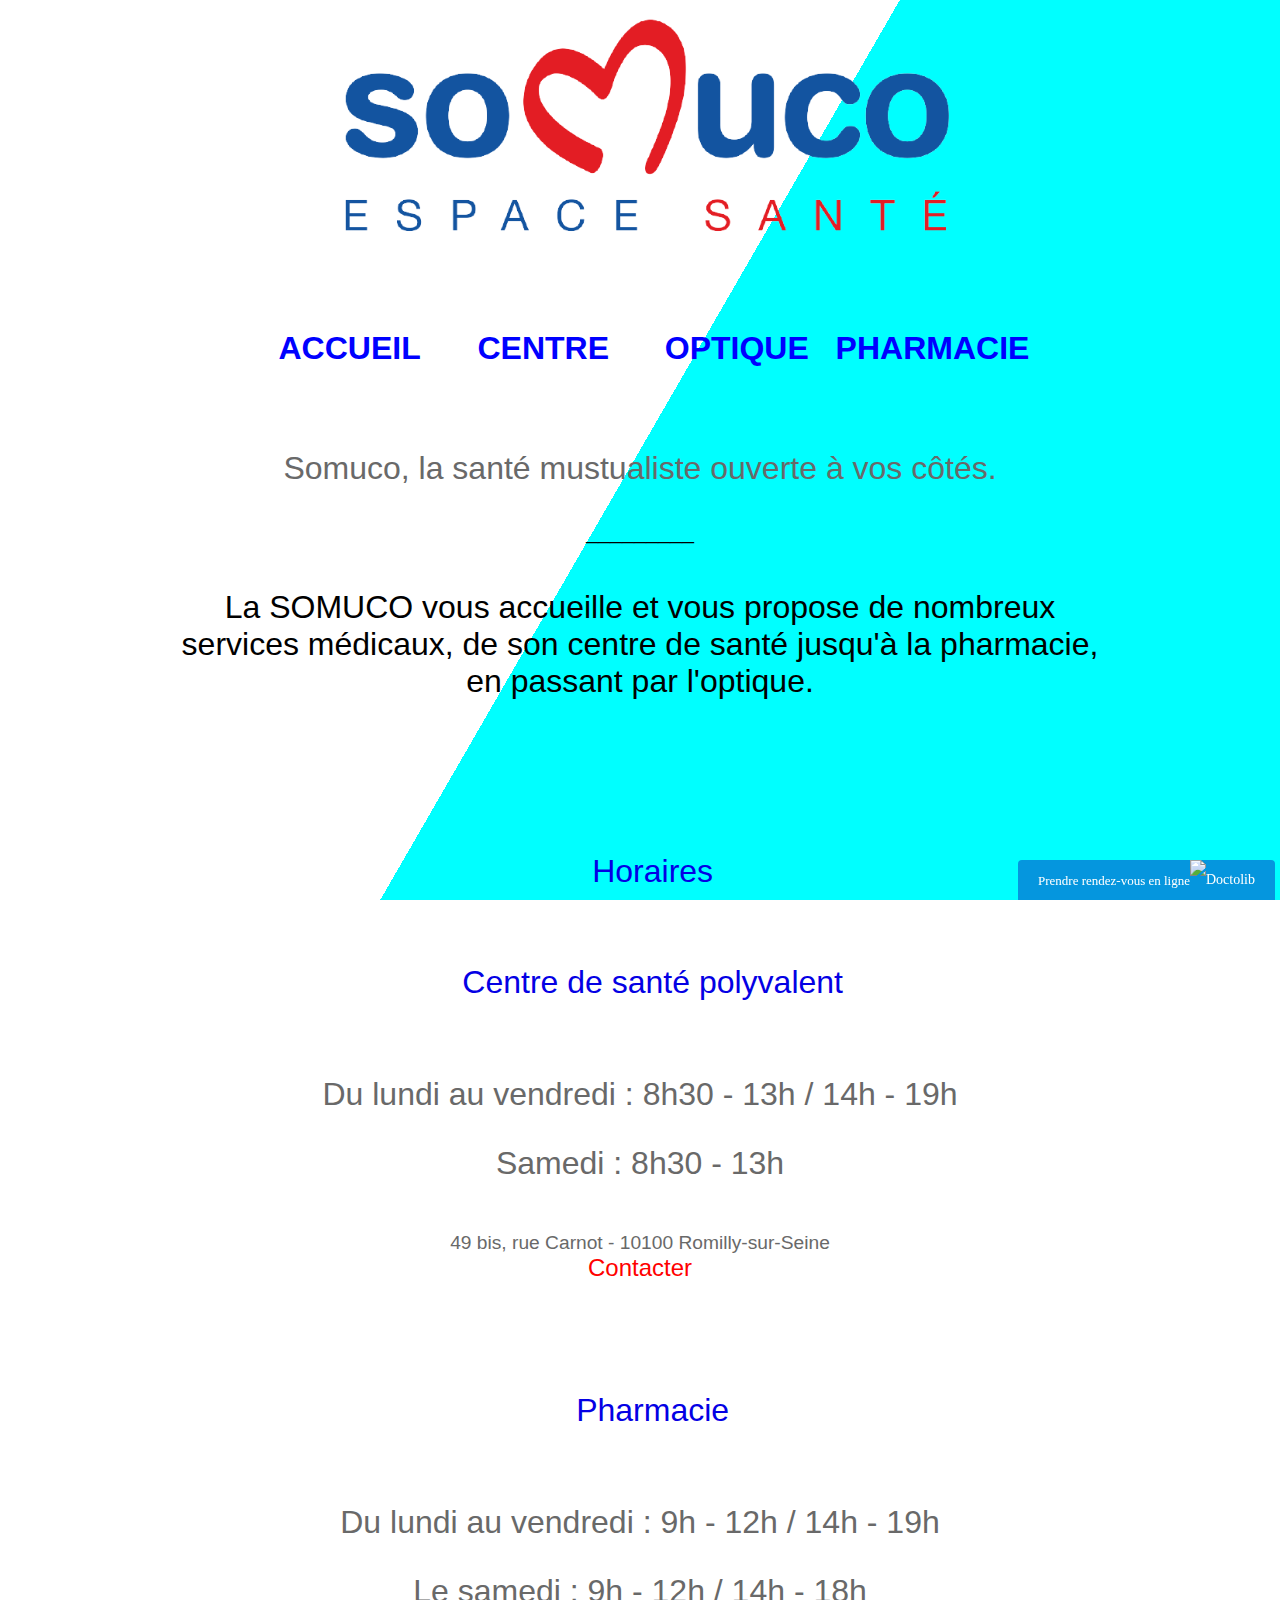
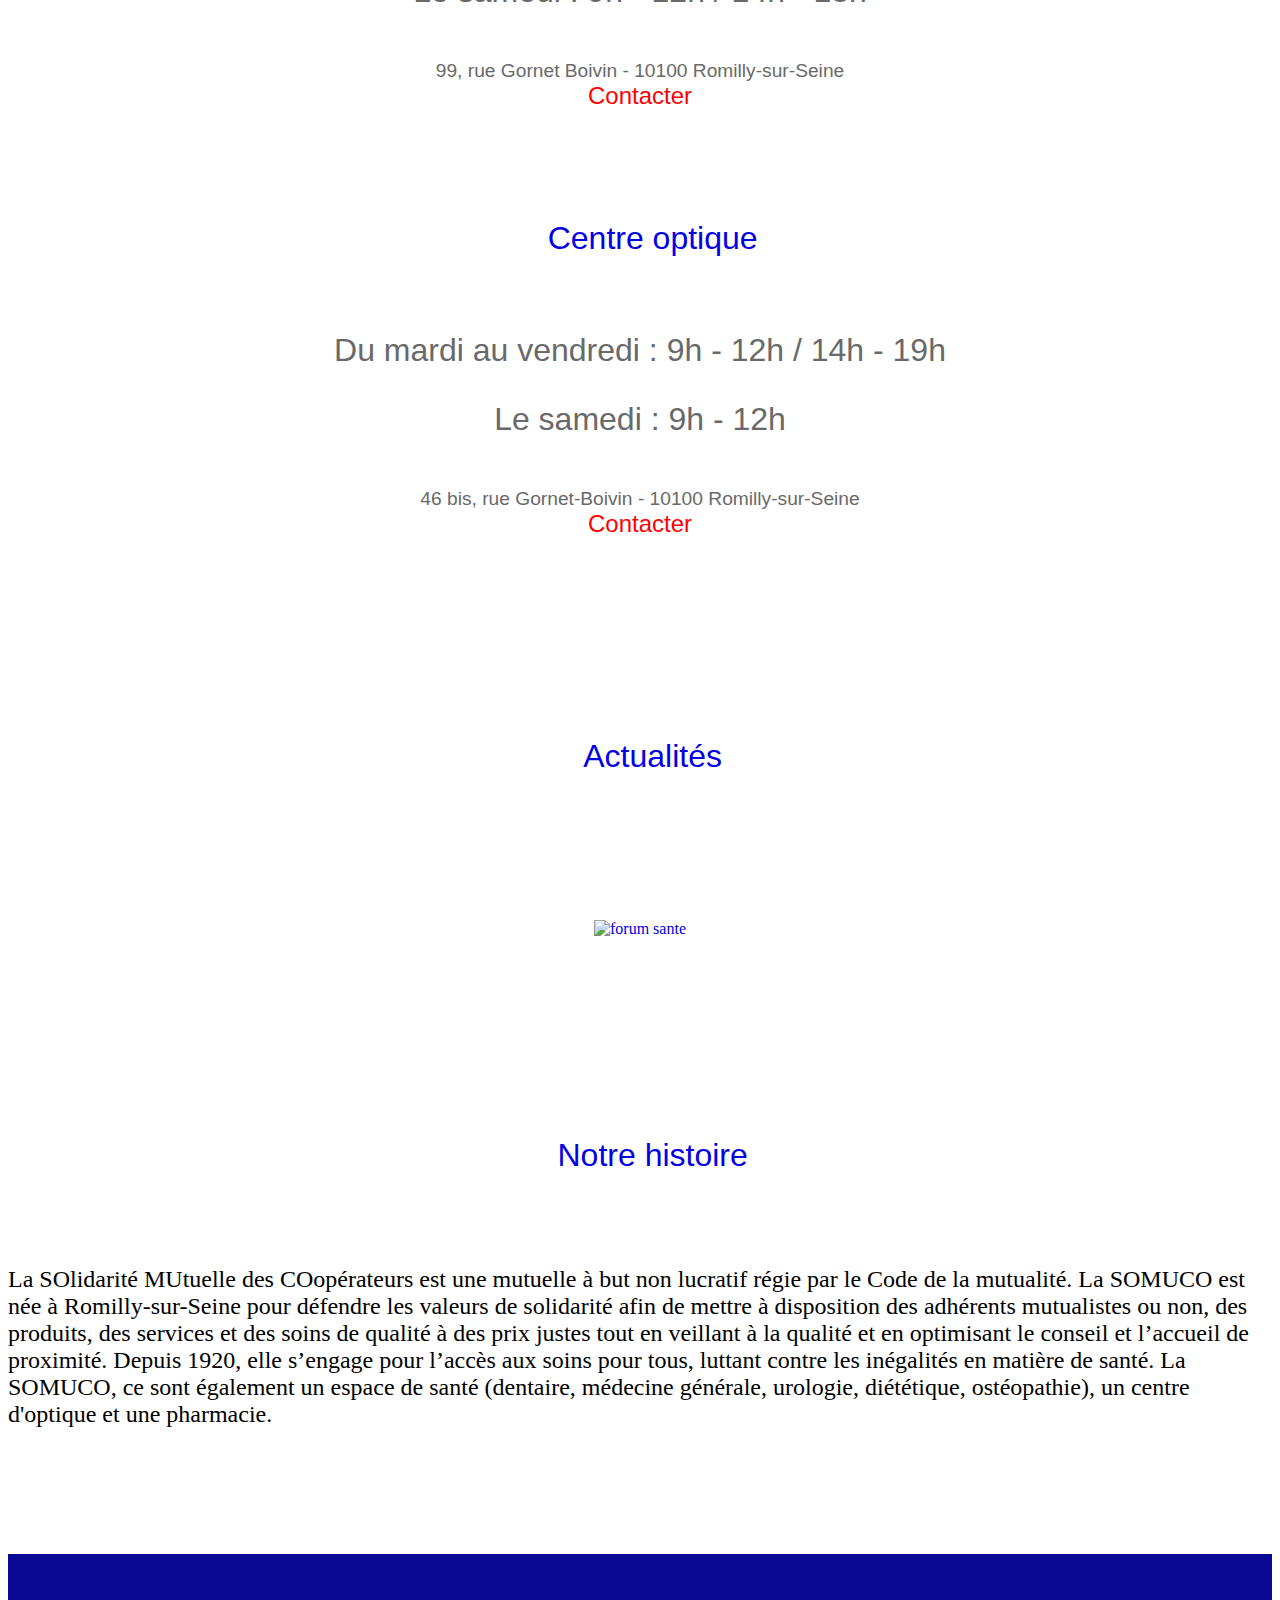
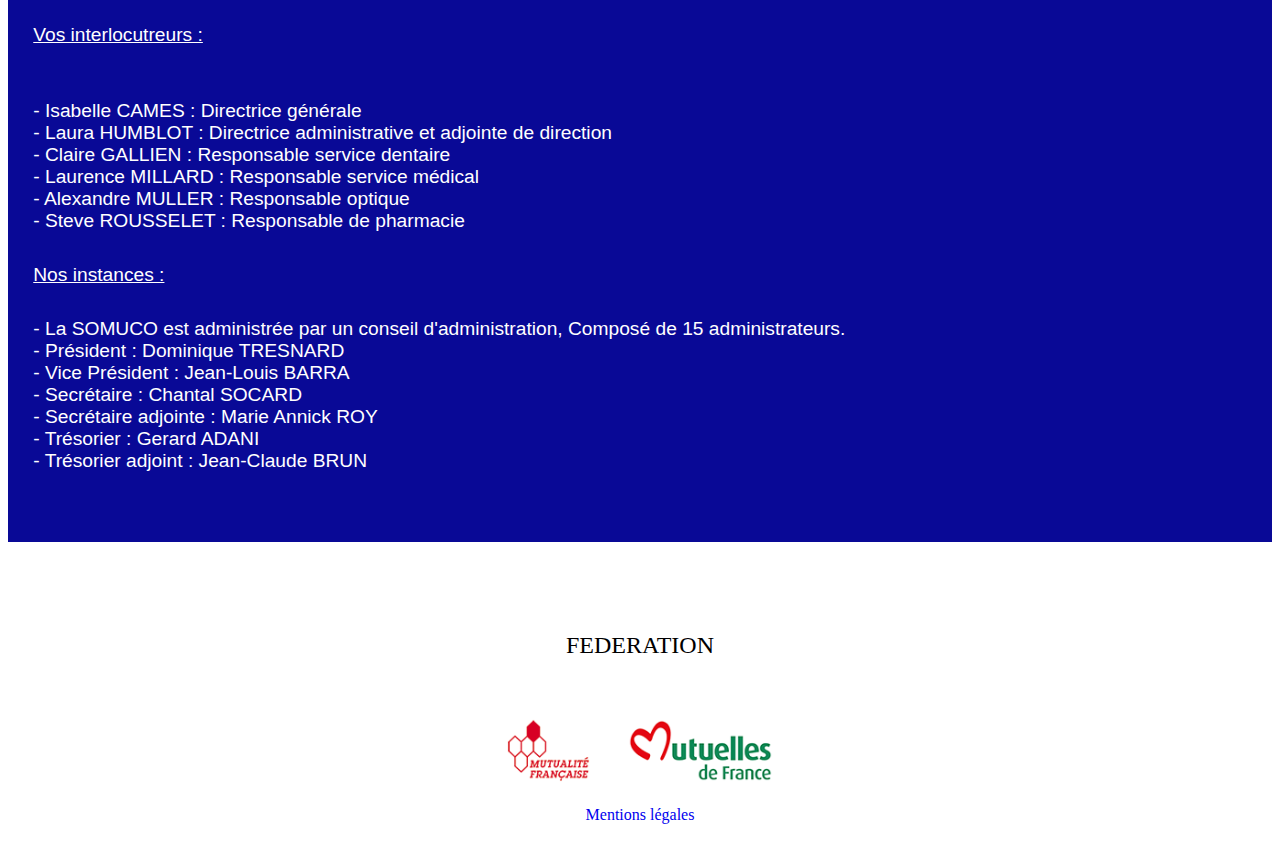
==== commit b3223f91: "edit actu" ====
--- a/index.html
+++ b/index.html
@@ -59,7 +59,7 @@
     </p>
     <br/><br/>
 
-    <center><img src="img/horloge.png" width=30% height=auto>
+    <center><h6>Horaires</h6>
     
         <h6>Centre de santé polyvalent</h6>
         <h3>Du lundi au vendredi : 8h30 - 13h / 14h - 19h</h3>
@@ -93,11 +93,14 @@
 
 
 
-    <center><img src="img/journal.png" width=30% height=auto>
+    <center><h6>Actualités</h6>
     <br/>
 
     <br/><br/>
-    <p class="zoom2"><img src="img/actu/forum-sante-2022[210].jpg" alt="forum sante" width=80%/></p>
+    <a href="img/pharmacie/actu/promo-juin2022.png" target="_blank">
+        <p class="zoom2"><img src="img/pharmacie/actu/promo-juin2022.png" alt="forum sante" width=80%/></p>
+    </a>
+        
     <br/><br/>
     </center>
     <br/><br/><br/><br/>
